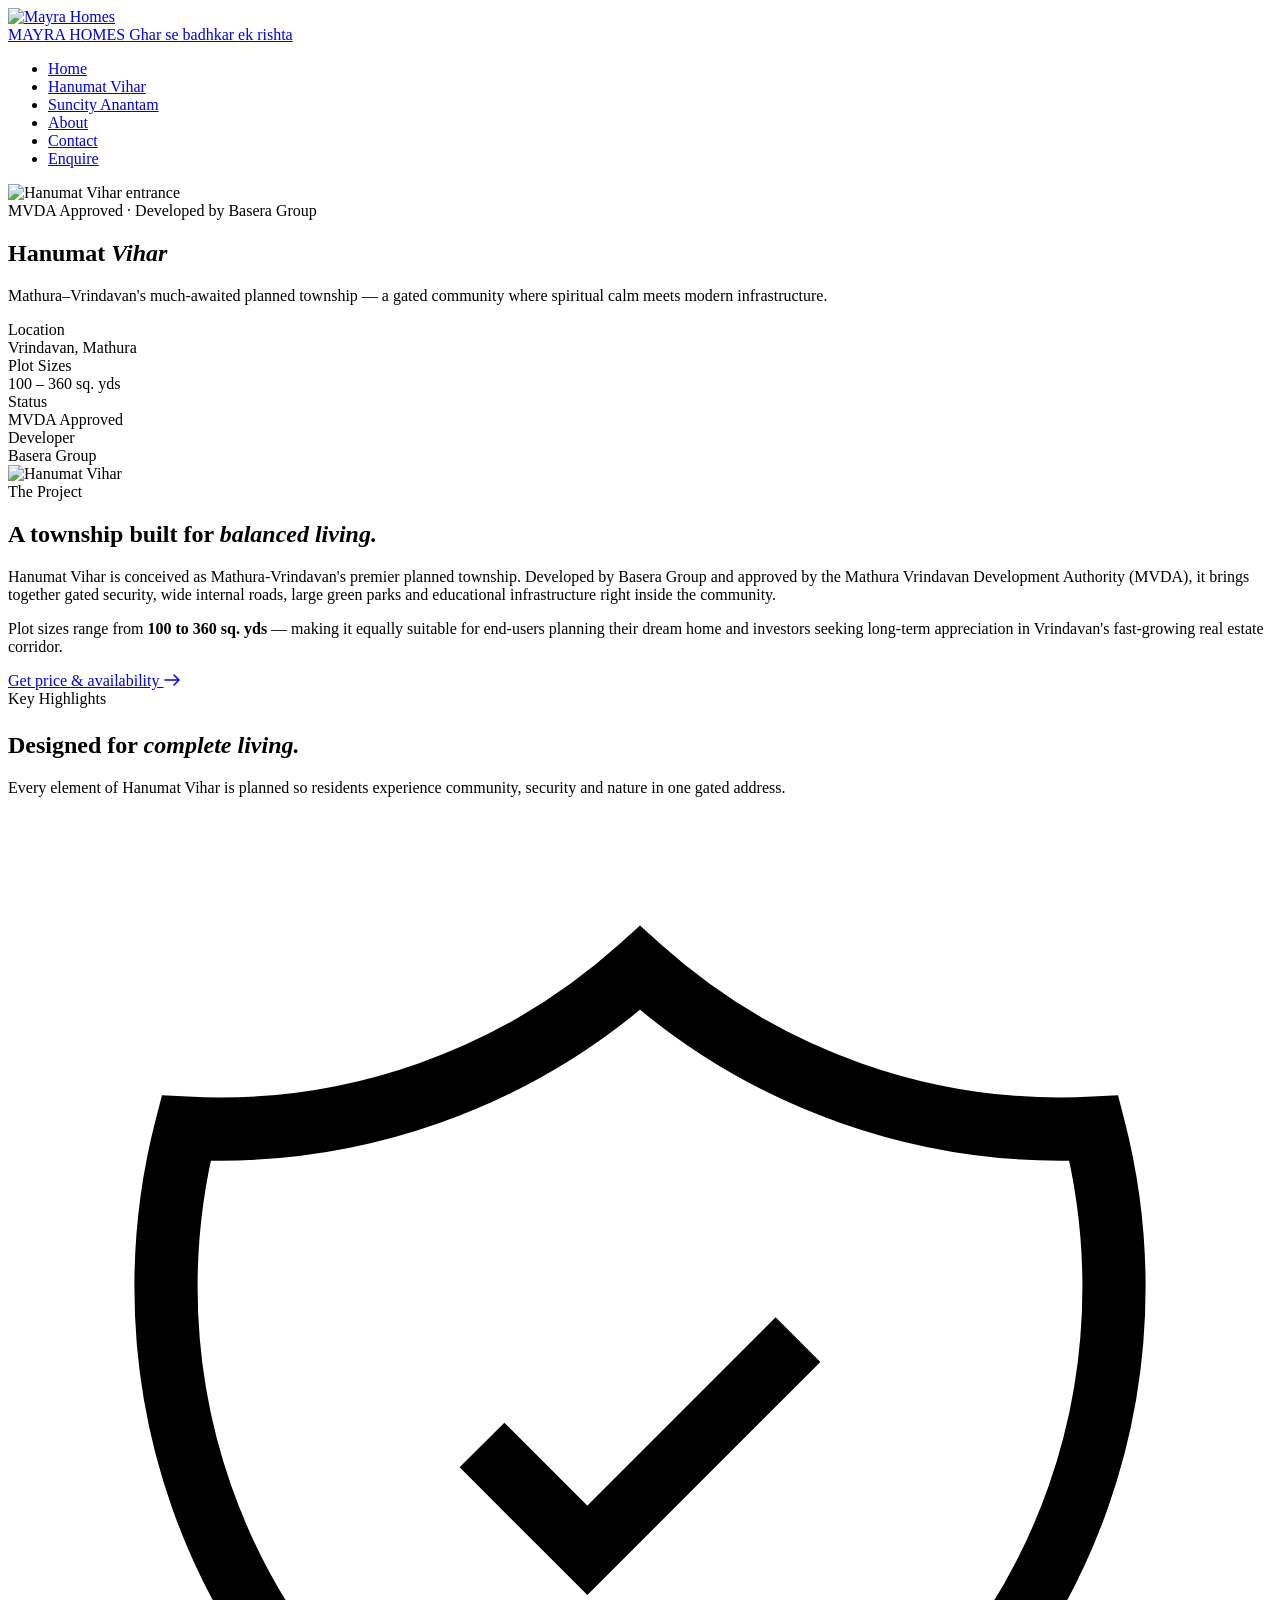
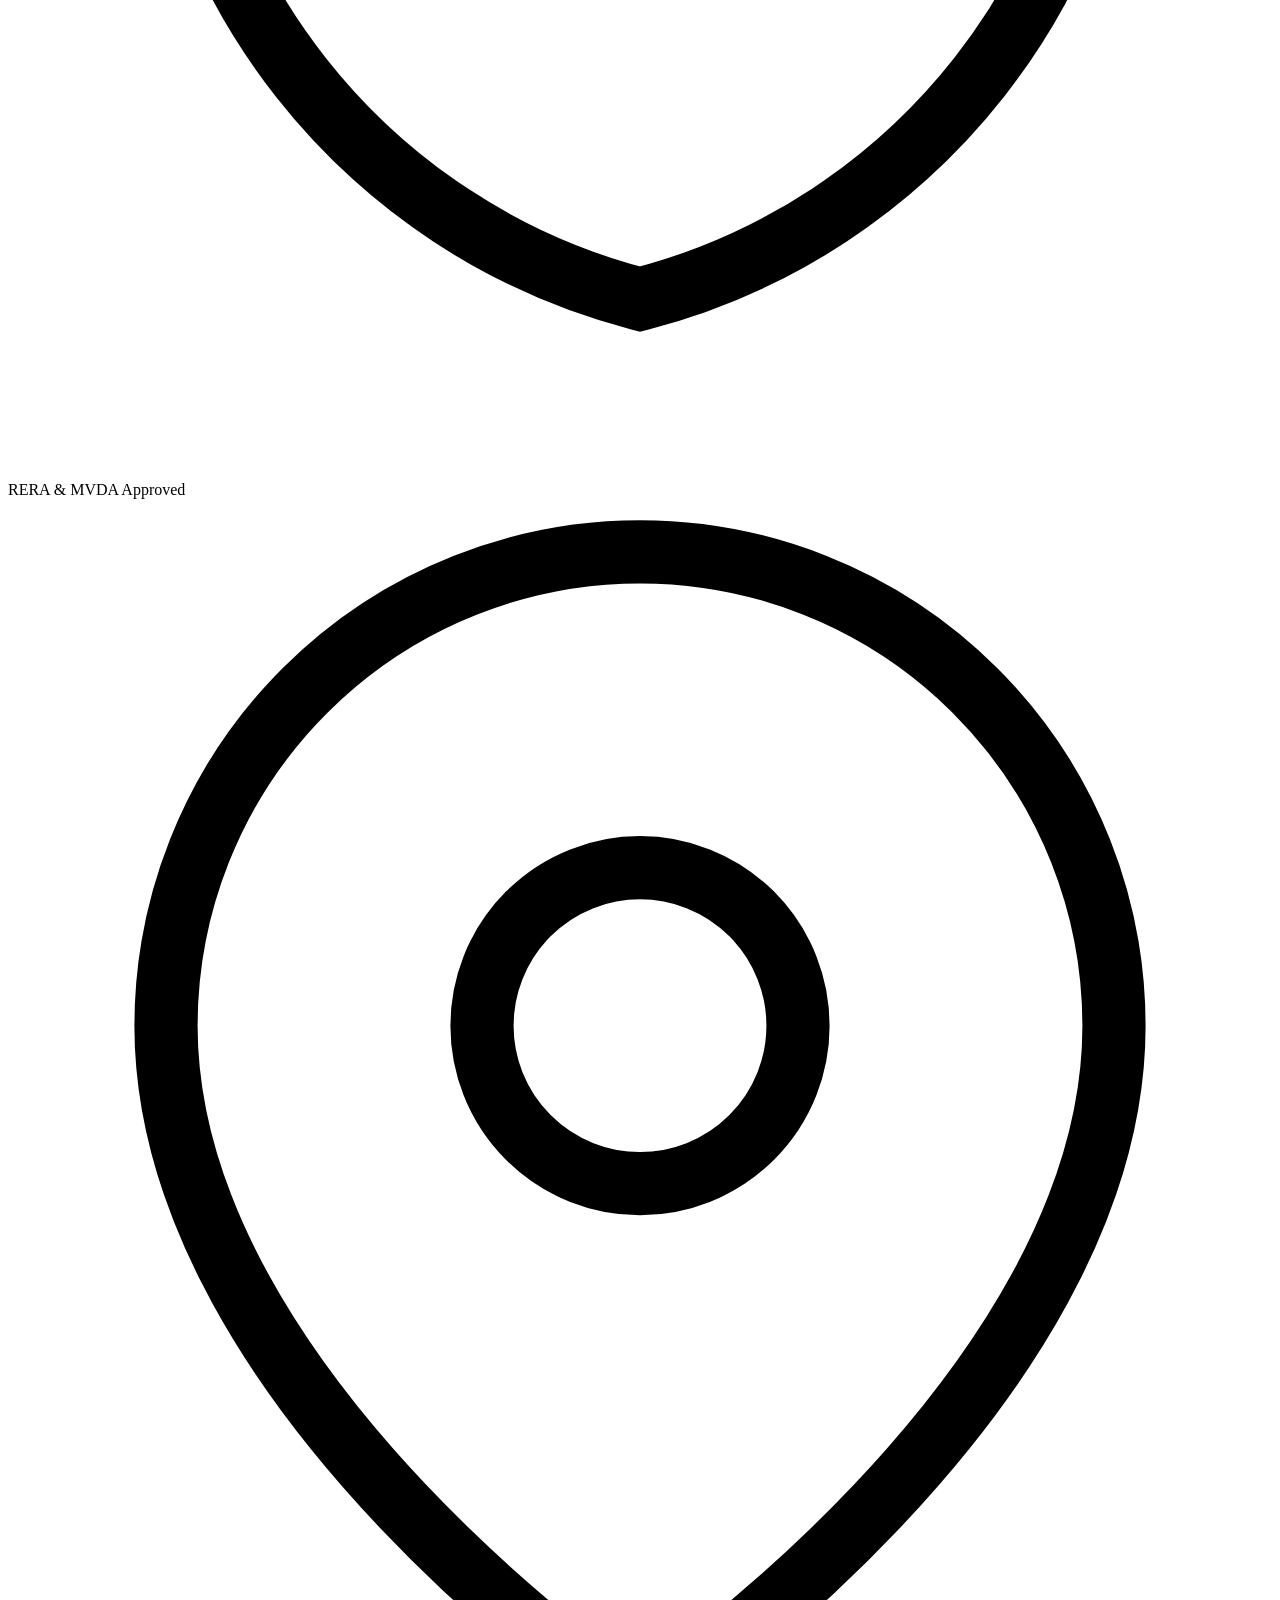
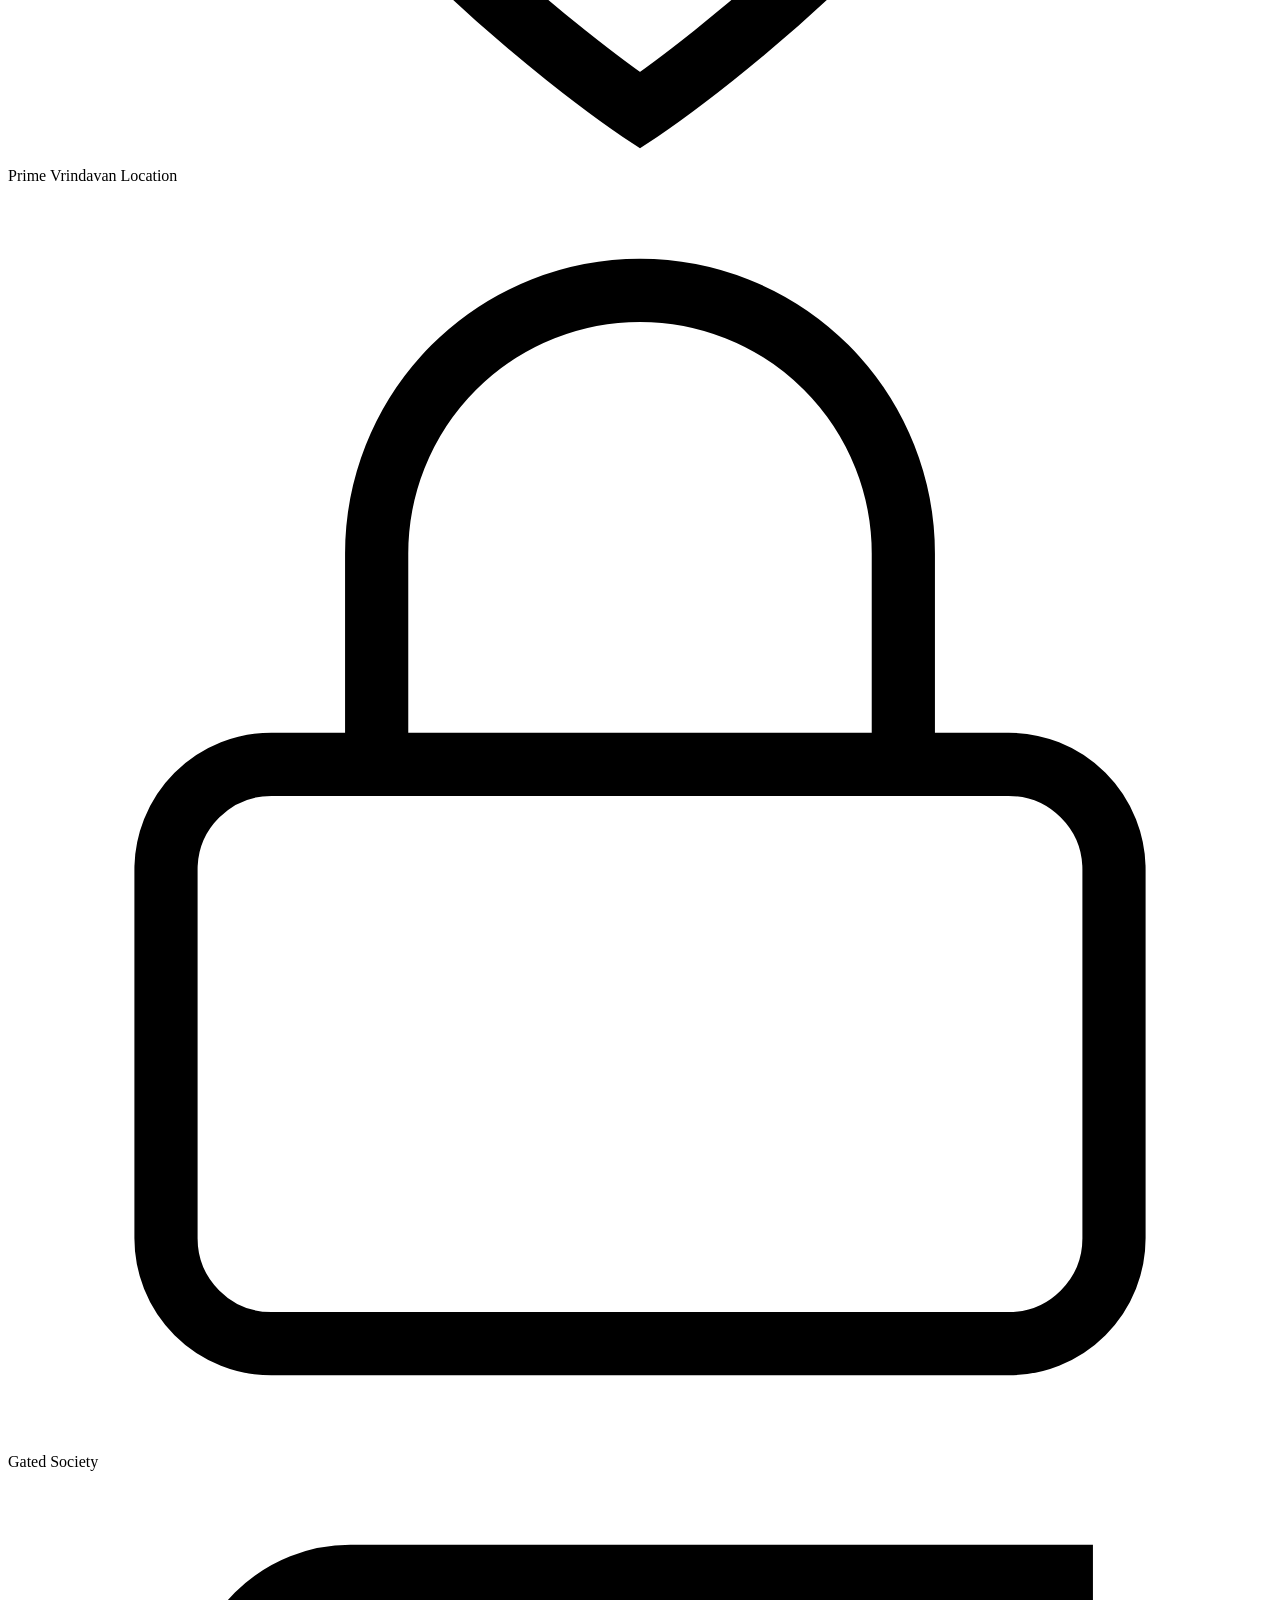
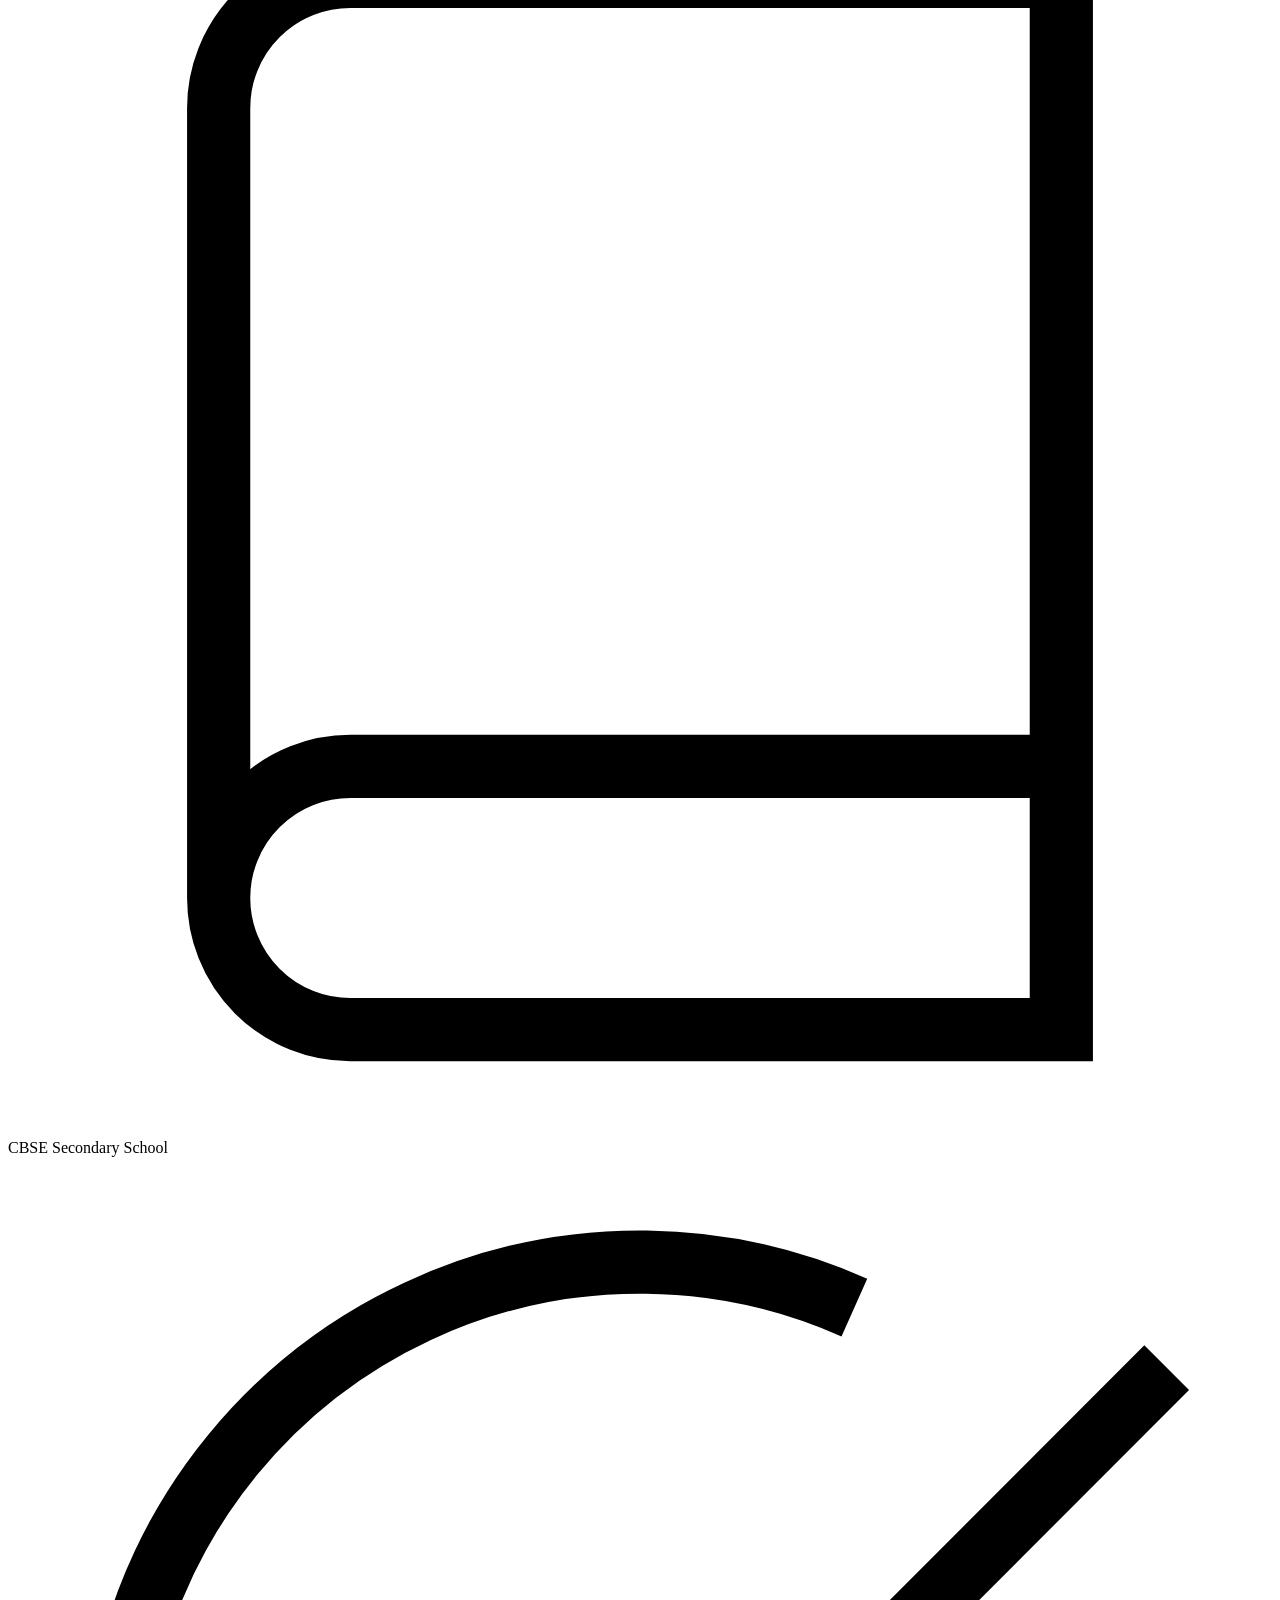
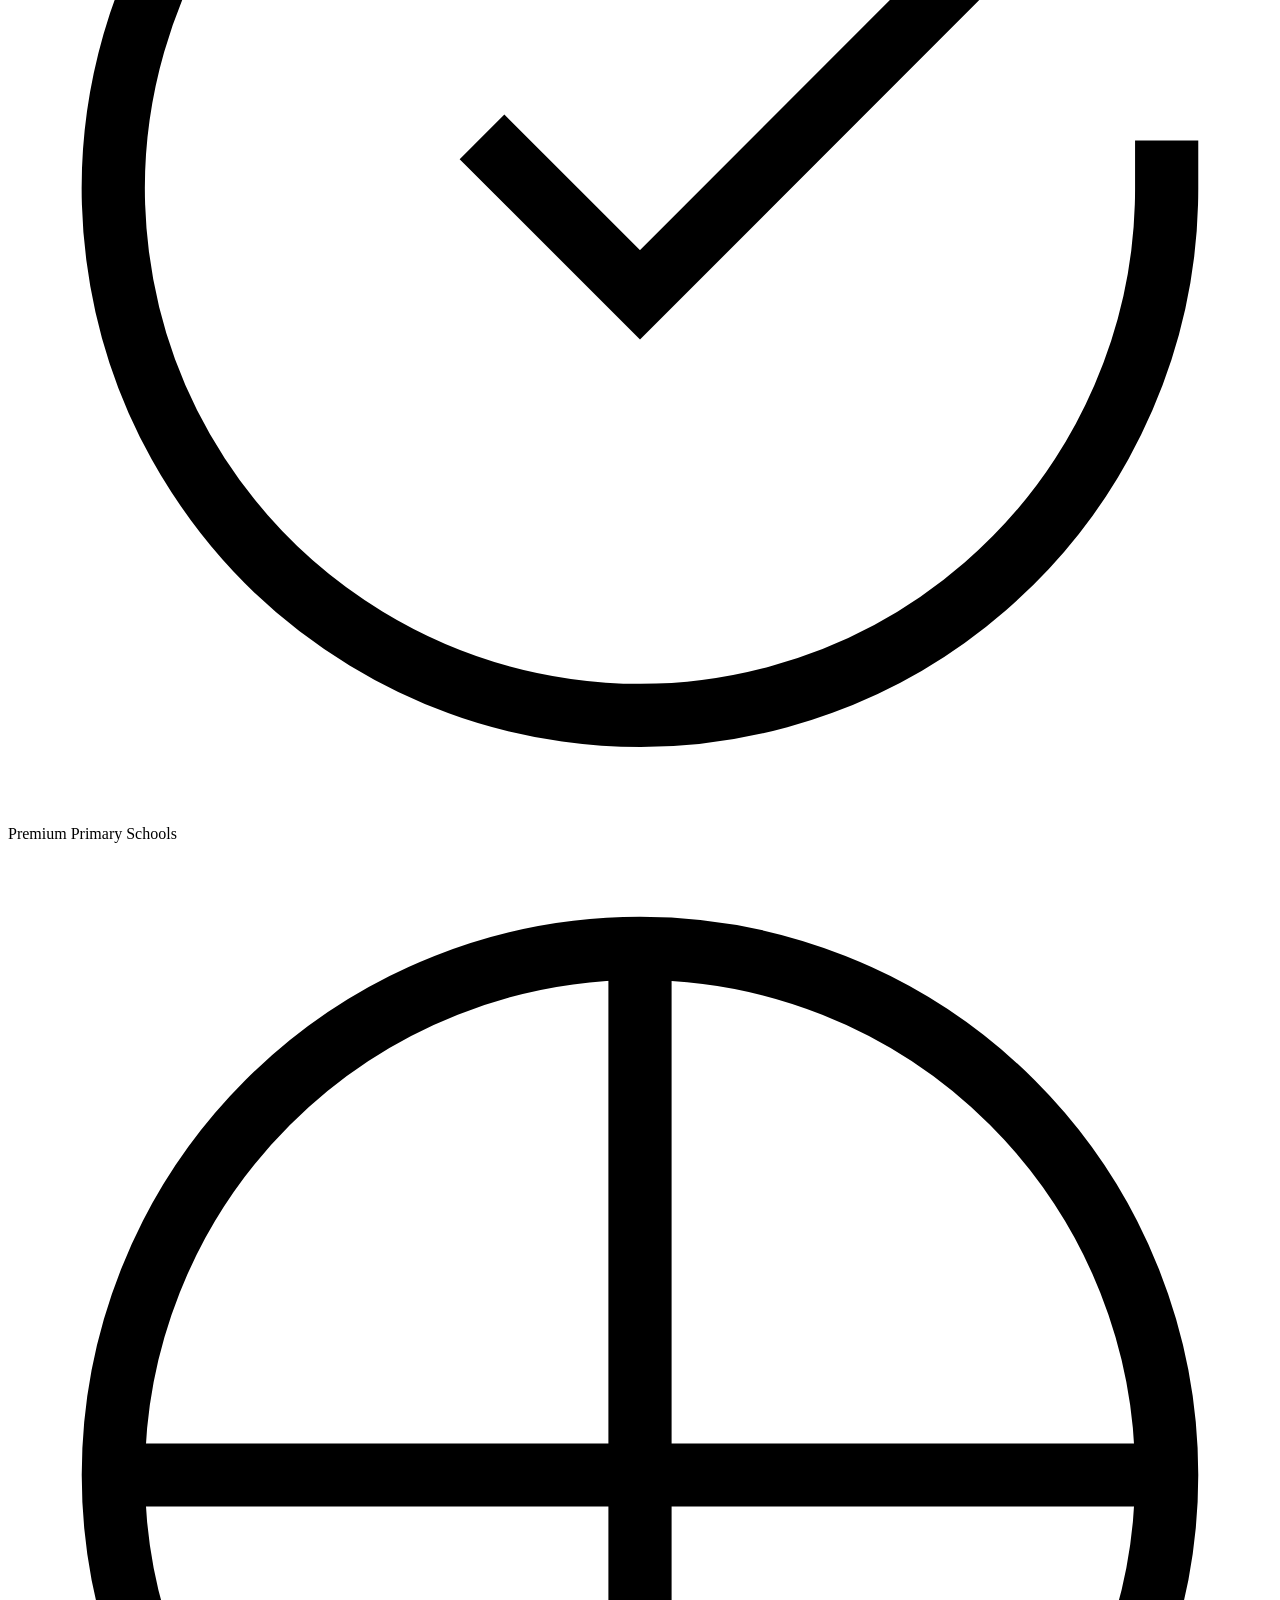
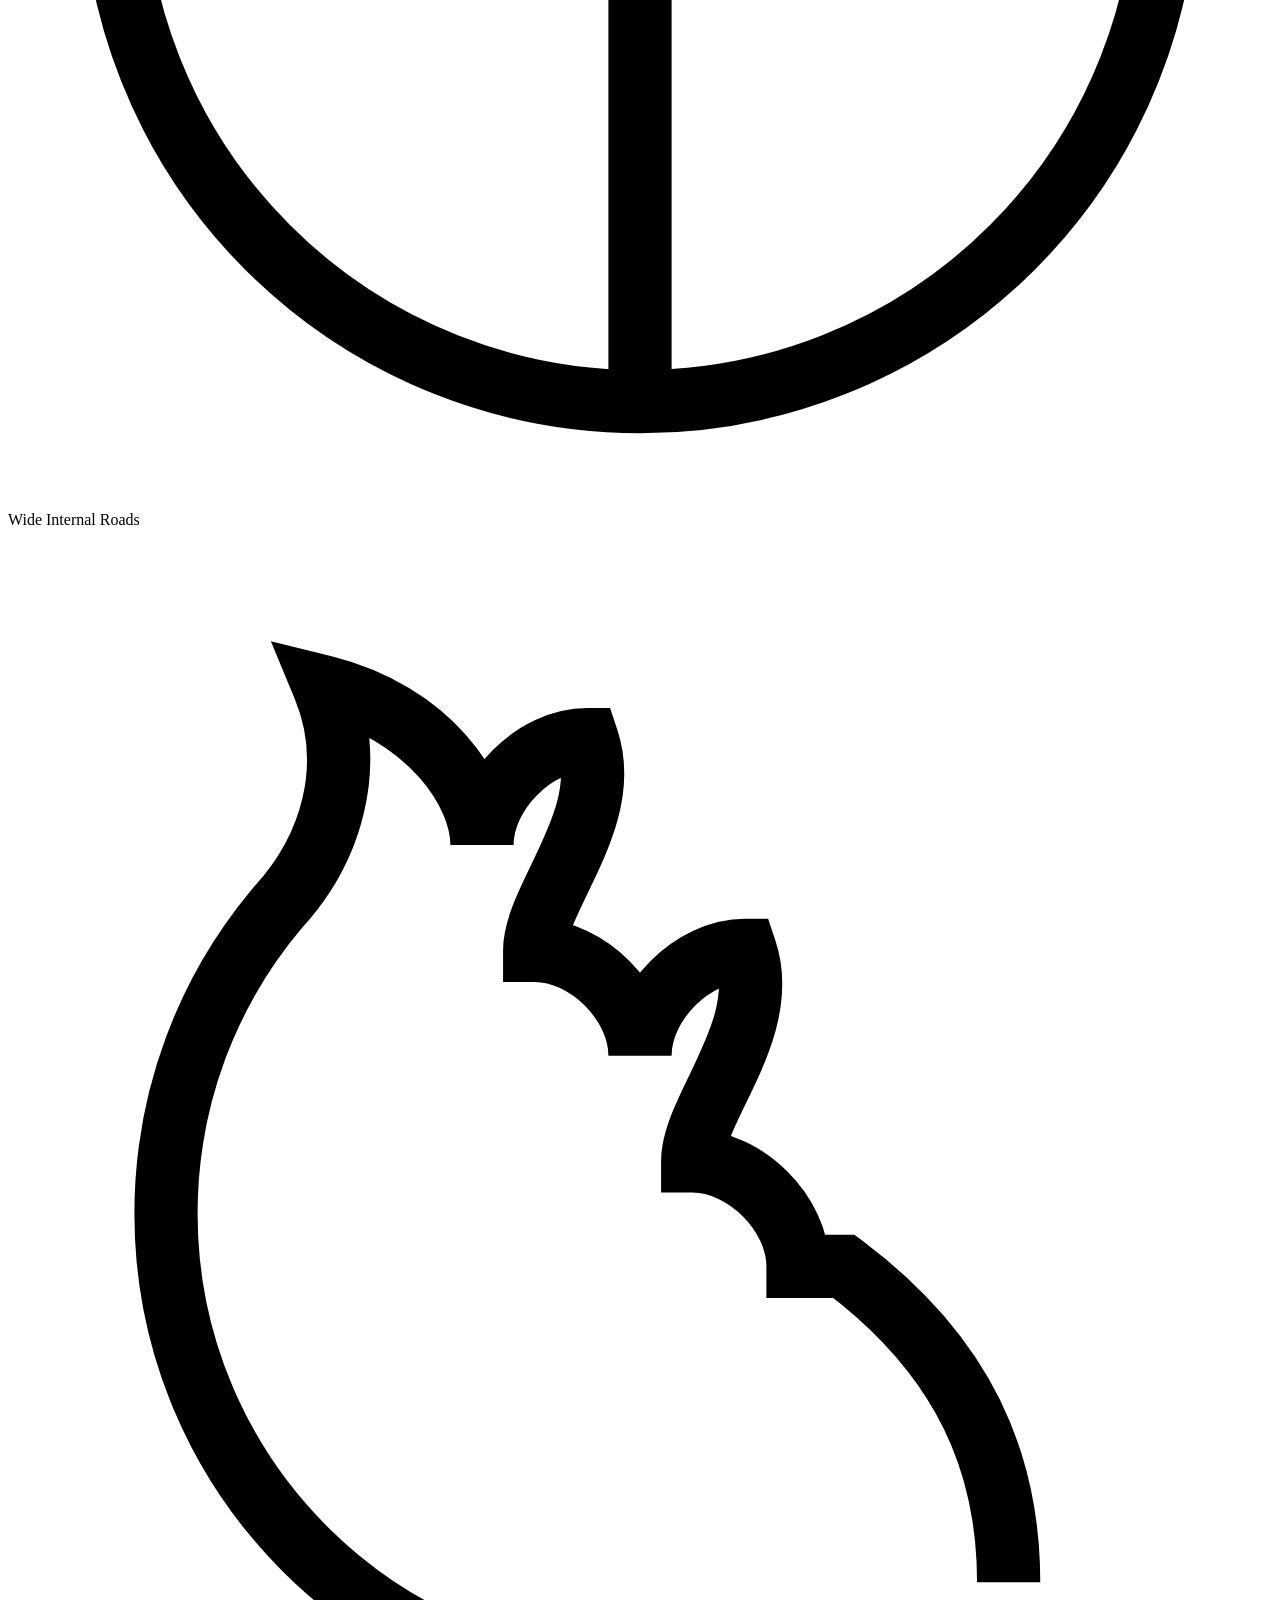
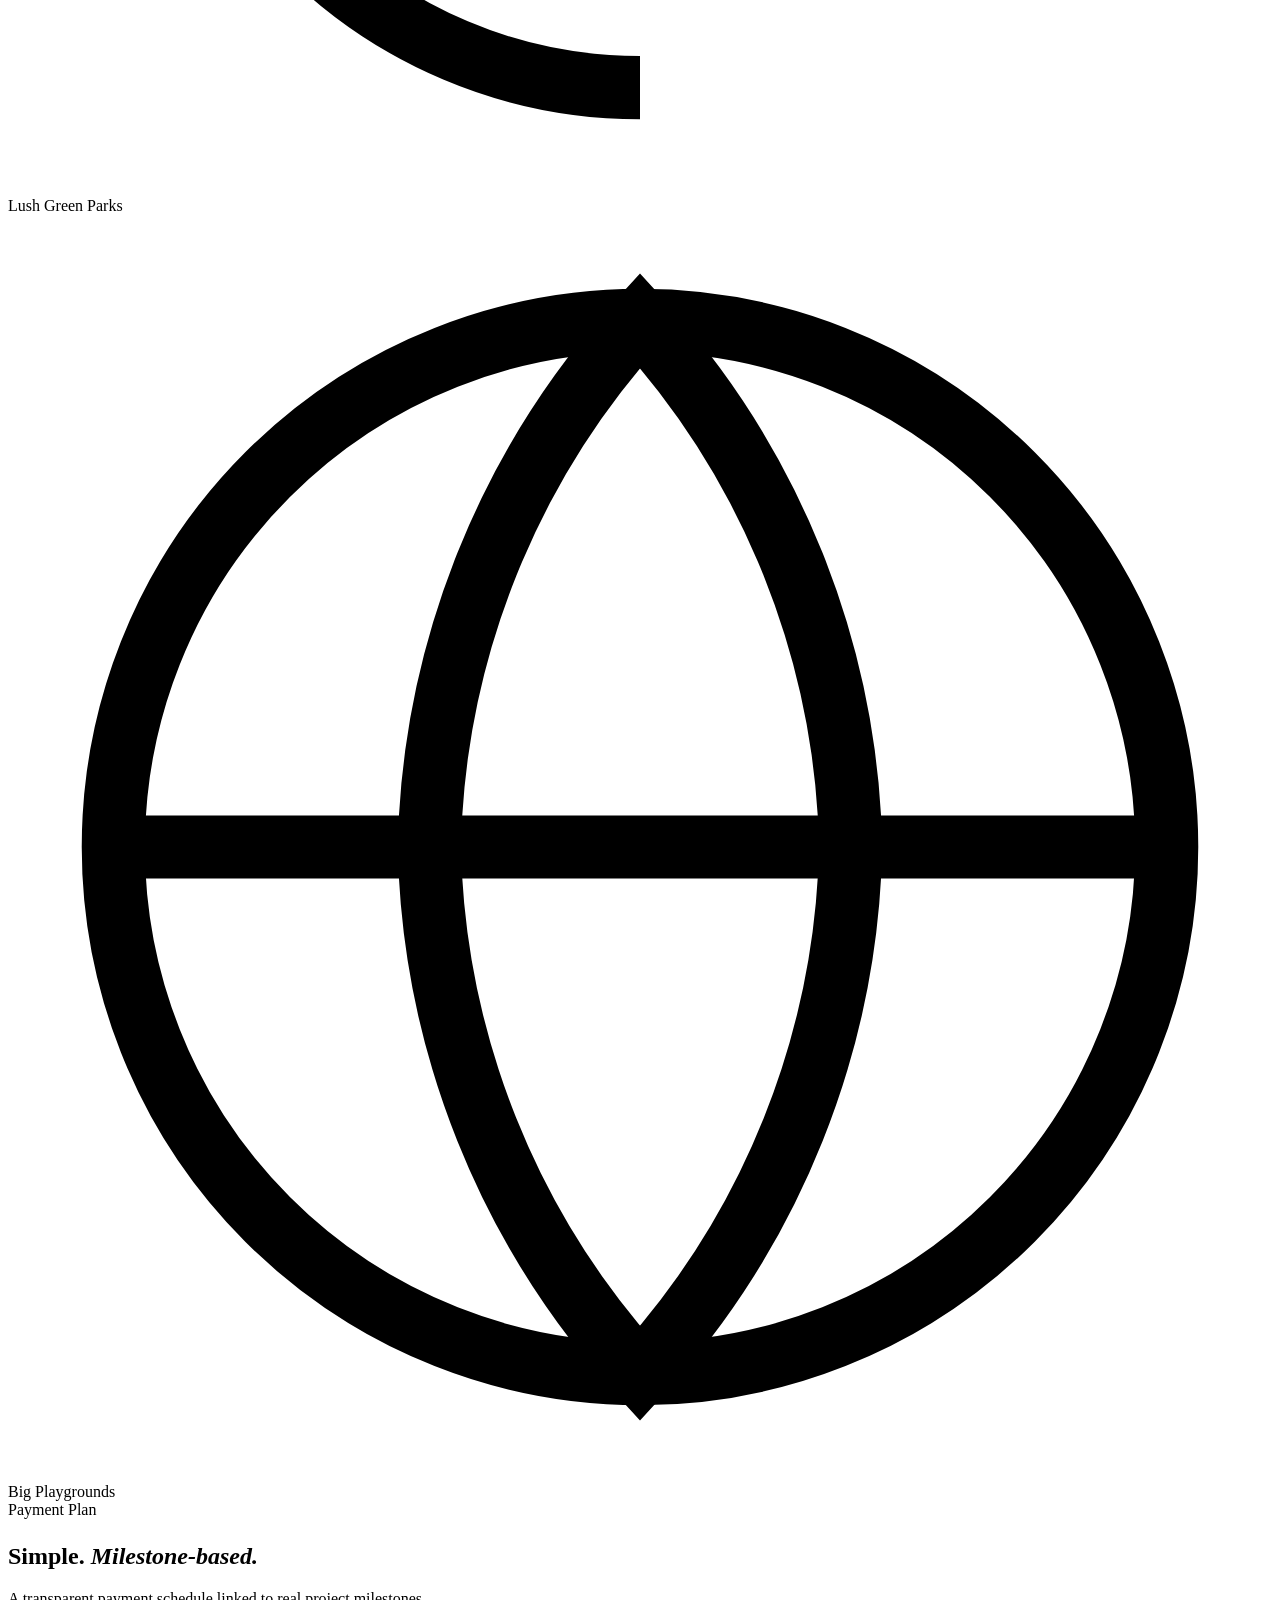
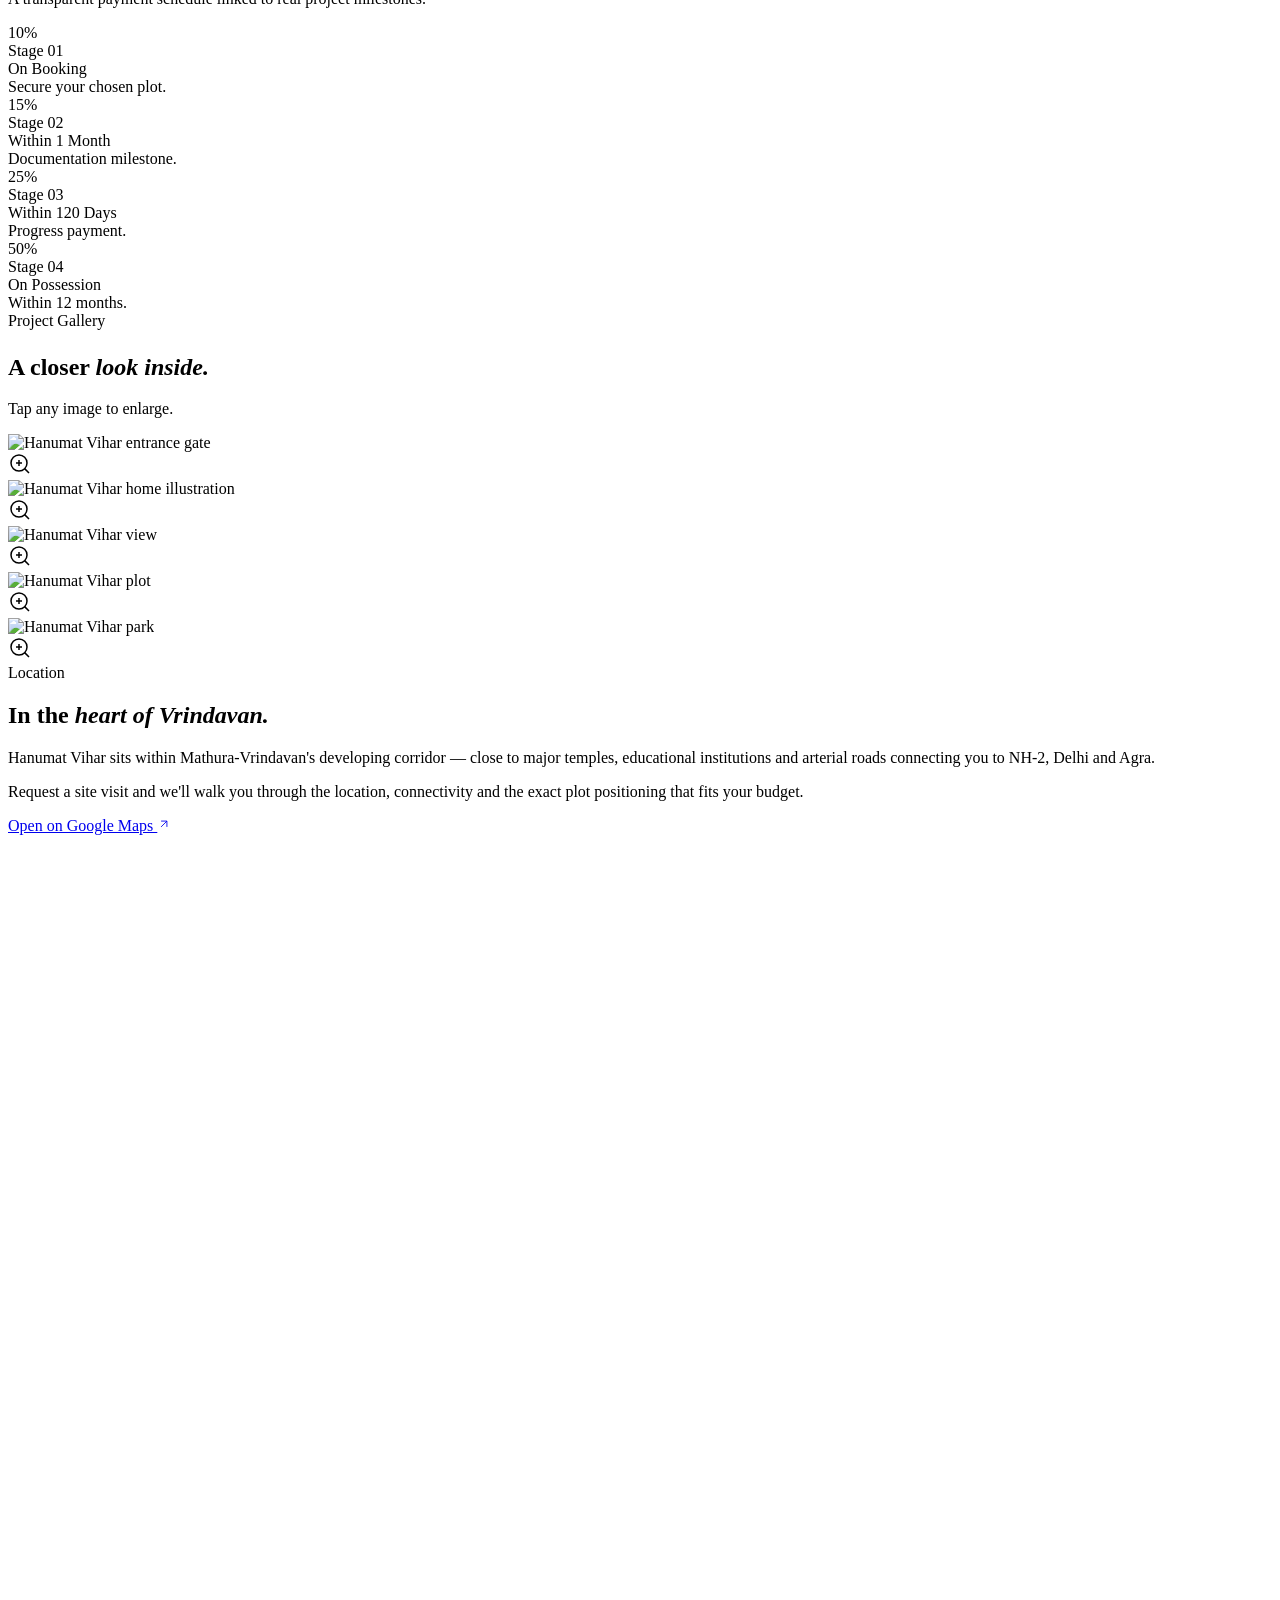
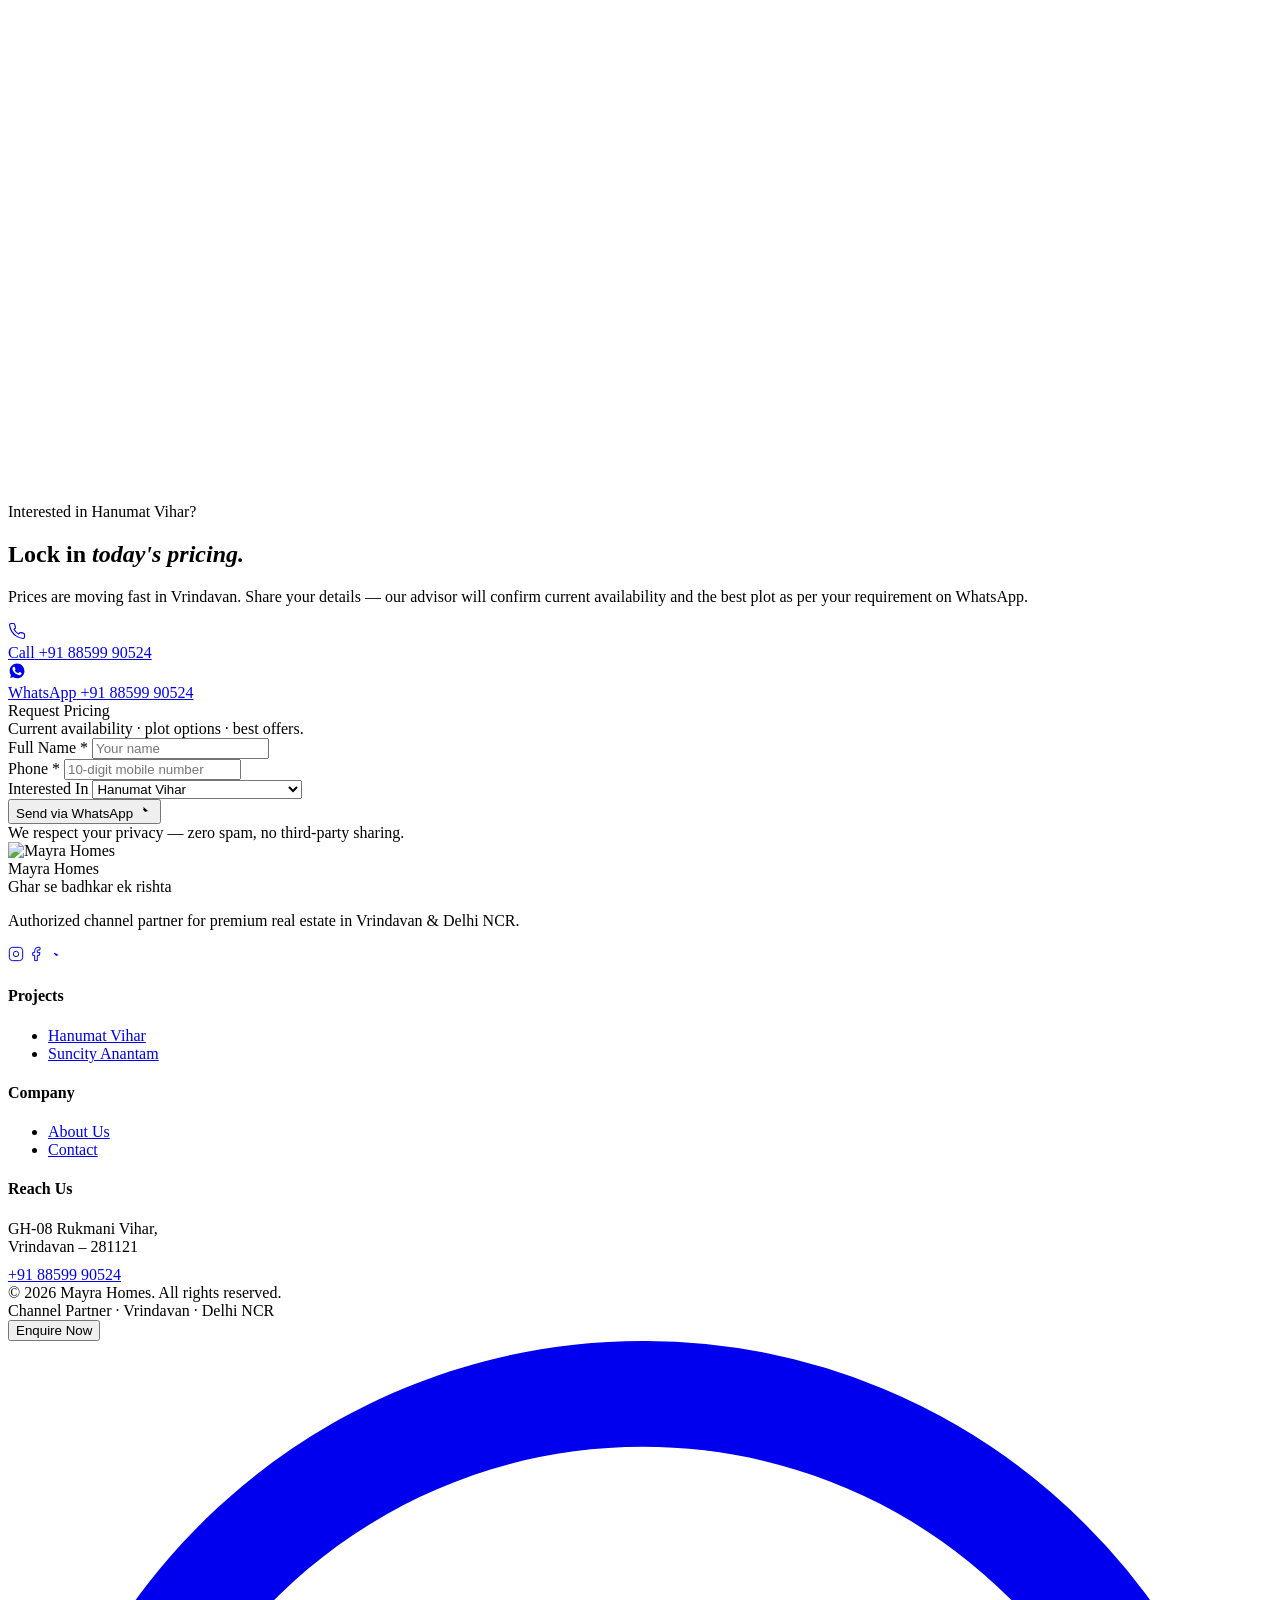
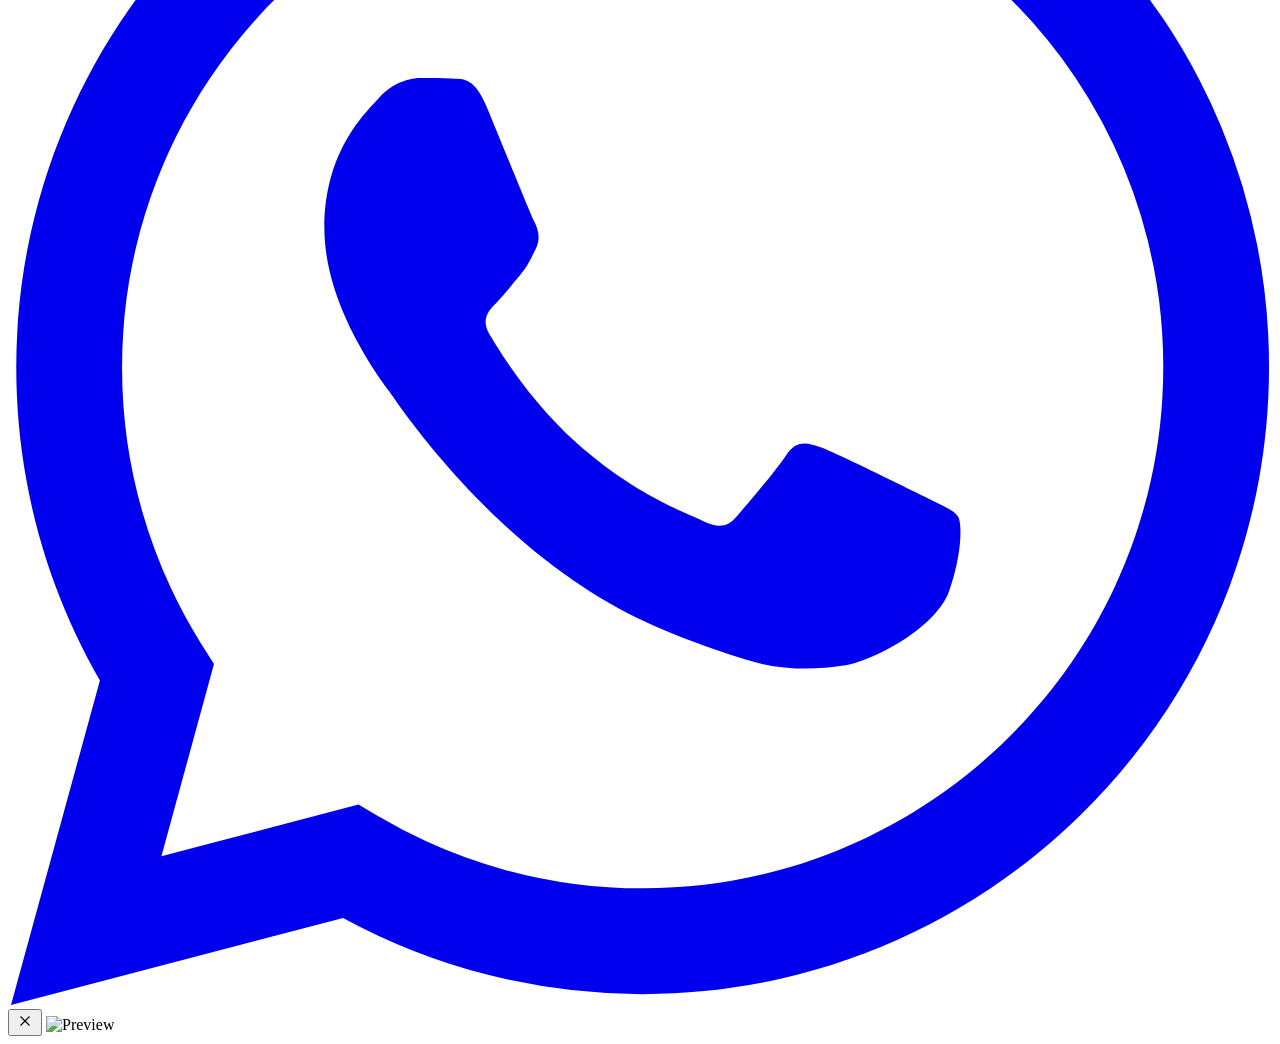
==== hanumat-vihar.html @ 1f20cbe8 "Add files via upload" ====
<!DOCTYPE html>
<html lang="en">
<head>
<meta charset="UTF-8" />
<meta name="viewport" content="width=device-width, initial-scale=1.0" />
<title>Hanumat Vihar — Planned Township by Basera Group | Mayra Homes</title>
<meta name="description" content="Hanumat Vihar in Vrindavan — MVDA approved, RERA compliant planned township by Basera Group. Plot sizes 100 to 360 sq. yds. Premium location with modern amenities." />

<link rel="preconnect" href="https://fonts.googleapis.com">
<link rel="preconnect" href="https://fonts.gstatic.com" crossorigin>
<link href="https://fonts.googleapis.com/css2?family=Cormorant+Garamond:ital,wght@0,300;0,400;0,500;0,600;1,300;1,400&family=Manrope:wght@300;400;500;600;700&display=swap" rel="stylesheet">
<script src="https://unpkg.com/lucide@latest/dist/umd/lucide.min.js"></script>
<script src="https://cdnjs.cloudflare.com/ajax/libs/gsap/3.12.5/gsap.min.js"></script>
<script src="https://cdnjs.cloudflare.com/ajax/libs/gsap/3.12.5/ScrollTrigger.min.js"></script>
<script src="https://cdn.jsdelivr.net/npm/lenis@1.0.42/dist/lenis.min.js"></script>
<link rel="stylesheet" href="css/styles.css" />
<link rel="icon" type="image/jpeg" href="images/logo/mayra-logo.jpg">
</head>

<body>

<!-- NAVIGATION -->
<nav class="nav">
  <a href="index.html" class="nav-logo">
    <img src="images/logo/mayra-logo.jpg" alt="Mayra Homes" class="nav-logo-img">
    <div class="nav-logo-text">
      <span class="nav-logo-name">MAYRA HOMES</span>
      <span class="nav-logo-tag">Ghar se badhkar ek rishta</span>
    </div>
  </a>
  <ul class="nav-links">
    <li><a href="index.html">Home</a></li>
    <li><a href="hanumat-vihar.html">Hanumat Vihar</a></li>
    <li><a href="suncity-anantam.html">Suncity Anantam</a></li>
    <li><a href="about.html">About</a></li>
    <li><a href="contact.html">Contact</a></li>
    <li><a href="#enquire" class="nav-cta" data-scroll-to="#enquire">Enquire</a></li>
  </ul>
  <div class="nav-burger"><span></span><span></span><span></span></div>
</nav>

<!-- HERO -->
<section class="project-hero">
  <div class="project-hero-bg">
    <img src="images/hanumat-vihar/hv-entrance.jpg" alt="Hanumat Vihar entrance">
  </div>
  <div class="project-hero-overlay"></div>

  <div class="project-hero-content">
    <span class="project-hero-tag">MVDA Approved · Developed by Basera Group</span>
    <h1 class="project-hero-title display">
      Hanumat <em>Vihar</em>
    </h1>
    <p class="project-hero-sub">
      Mathura–Vrindavan's much‑awaited planned township — a gated community where
      spiritual calm meets modern infrastructure.
    </p>
    <div class="project-hero-meta">
      <div>
        <div class="phm-item-label">Location</div>
        <div class="phm-item-value">Vrindavan, Mathura</div>
      </div>
      <div>
        <div class="phm-item-label">Plot Sizes</div>
        <div class="phm-item-value">100 – 360 sq. yds</div>
      </div>
      <div>
        <div class="phm-item-label">Status</div>
        <div class="phm-item-value">MVDA Approved</div>
      </div>
      <div>
        <div class="phm-item-label">Developer</div>
        <div class="phm-item-value">Basera Group</div>
      </div>
    </div>
  </div>
</section>

<!-- OVERVIEW (Split) -->
<section class="section section-ivory">
  <div class="container">
    <div class="split">
      <div class="split-image reveal">
        <img src="images/hanumat-vihar/hv-poster.jpg" alt="Hanumat Vihar">
        <div class="split-image-accent"></div>
      </div>
      <div class="split-content reveal reveal-delay-1">
        <div class="eyebrow" style="margin-bottom: 20px;">The Project</div>
        <h2 class="display">A township built for <em>balanced living.</em></h2>
        <p>
          Hanumat Vihar is conceived as Mathura‑Vrindavan's premier planned township.
          Developed by Basera Group and approved by the Mathura Vrindavan Development
          Authority (MVDA), it brings together gated security, wide internal roads, large
          green parks and educational infrastructure right inside the community.
        </p>
        <p>
          Plot sizes range from <strong>100 to 360 sq. yds</strong> — making it equally
          suitable for end‑users planning their dream home and investors seeking long‑term
          appreciation in Vrindavan's fast‑growing real estate corridor.
        </p>
        <a href="#enquire" class="btn btn-dark" data-scroll-to="#enquire" style="margin-top: 20px;">
          Get price & availability
          <svg class="btn-arrow" width="16" height="12" viewBox="0 0 16 12" fill="none"><path d="M10 1L15 6L10 11M15 6H1" stroke="currentColor" stroke-width="1.5" stroke-linecap="round" stroke-linejoin="round"/></svg>
        </a>
      </div>
    </div>
  </div>
</section>

<!-- KEY HIGHLIGHTS / AMENITIES -->
<section class="section section-dark">
  <div class="container">
    <div class="section-header">
      <div>
        <div class="eyebrow" style="margin-bottom: 24px;">Key Highlights</div>
        <h2 class="section-title display">Designed for <em>complete living.</em></h2>
      </div>
      <p>
        Every element of Hanumat Vihar is planned so residents experience community,
        security and nature in one gated address.
      </p>
    </div>

    <div class="amenities-grid">
      <div class="amenity reveal">
        <svg class="amenity-icon" viewBox="0 0 24 24" fill="none" stroke="currentColor" stroke-width="1.2"><path d="M9 12l2 2 4-4m5.618-4.016A11.955 11.955 0 0112 2.944a11.955 11.955 0 01-8.618 3.04A12.02 12.02 0 003 9c0 5.591 3.824 10.29 9 11.622 5.176-1.332 9-6.03 9-11.622 0-1.042-.133-2.052-.382-3.016z"/></svg>
        <div class="amenity-label">RERA & MVDA Approved</div>
      </div>
      <div class="amenity reveal reveal-delay-1">
        <svg class="amenity-icon" viewBox="0 0 24 24" fill="none" stroke="currentColor" stroke-width="1.2"><path d="M21 10c0 7-9 13-9 13s-9-6-9-13a9 9 0 0118 0z"/><circle cx="12" cy="10" r="3"/></svg>
        <div class="amenity-label">Prime Vrindavan Location</div>
      </div>
      <div class="amenity reveal reveal-delay-2">
        <svg class="amenity-icon" viewBox="0 0 24 24" fill="none" stroke="currentColor" stroke-width="1.2"><rect x="3" y="11" width="18" height="11" rx="2" ry="2"/><path d="M7 11V7a5 5 0 0110 0v4"/></svg>
        <div class="amenity-label">Gated Society</div>
      </div>
      <div class="amenity reveal reveal-delay-3">
        <svg class="amenity-icon" viewBox="0 0 24 24" fill="none" stroke="currentColor" stroke-width="1.2"><path d="M4 19.5v-15A2.5 2.5 0 016.5 2H20v20H6.5a2.5 2.5 0 010-5H20"/></svg>
        <div class="amenity-label">CBSE Secondary School</div>
      </div>
      <div class="amenity reveal">
        <svg class="amenity-icon" viewBox="0 0 24 24" fill="none" stroke="currentColor" stroke-width="1.2"><path d="M22 11.08V12a10 10 0 11-5.93-9.14"/><polyline points="22 4 12 14.01 9 11.01"/></svg>
        <div class="amenity-label">Premium Primary Schools</div>
      </div>
      <div class="amenity reveal reveal-delay-1">
        <svg class="amenity-icon" viewBox="0 0 24 24" fill="none" stroke="currentColor" stroke-width="1.2"><path d="M12 2v20M2 12h20"/><circle cx="12" cy="12" r="10"/></svg>
        <div class="amenity-label">Wide Internal Roads</div>
      </div>
      <div class="amenity reveal reveal-delay-2">
        <svg class="amenity-icon" viewBox="0 0 24 24" fill="none" stroke="currentColor" stroke-width="1.2"><path d="M12 22c-4.97 0-9-4.03-9-9 0-2.22.8-4.25 2.13-5.82C6.14 6.08 6.62 4.5 6 3c2 .5 3 2 3 3 0-1 1-2 2-2 .5 1.5-1 3-1 4 1 0 2 1 2 2 0-1 1-2 2-2 .5 1.5-1 3-1 4 1 0 2 1 2 2h.87C18.2 15.75 19 17.78 19 20"/></svg>
        <div class="amenity-label">Lush Green Parks</div>
      </div>
      <div class="amenity reveal reveal-delay-3">
        <svg class="amenity-icon" viewBox="0 0 24 24" fill="none" stroke="currentColor" stroke-width="1.2"><circle cx="12" cy="12" r="10"/><path d="M2 12h20M12 2a15.3 15.3 0 014 10 15.3 15.3 0 01-4 10 15.3 15.3 0 01-4-10 15.3 15.3 0 014-10z"/></svg>
        <div class="amenity-label">Big Playgrounds</div>
      </div>
    </div>
  </div>
</section>

<!-- PAYMENT PLAN -->
<section class="section section-ivory">
  <div class="container">
    <div class="section-header">
      <div>
        <div class="eyebrow" style="margin-bottom: 24px;">Payment Plan</div>
        <h2 class="section-title display">Simple. <em>Milestone‑based.</em></h2>
      </div>
      <p style="color: var(--gold-deep);">
        A transparent payment schedule linked to real project milestones.
      </p>
    </div>

    <div class="pp-timeline">
      <div class="pp-line"></div>

      <div class="pp-step reveal">
        <div class="pp-circle"><span class="pp-percent">10%</span></div>
        <div class="pp-stage">Stage 01</div>
        <div class="pp-title display">On Booking</div>
        <div class="pp-desc" style="color: var(--gold-deep);">Secure your chosen plot.</div>
      </div>
      <div class="pp-step reveal reveal-delay-1">
        <div class="pp-circle"><span class="pp-percent">15%</span></div>
        <div class="pp-stage">Stage 02</div>
        <div class="pp-title display">Within 1 Month</div>
        <div class="pp-desc" style="color: var(--gold-deep);">Documentation milestone.</div>
      </div>
      <div class="pp-step reveal reveal-delay-2">
        <div class="pp-circle"><span class="pp-percent">25%</span></div>
        <div class="pp-stage">Stage 03</div>
        <div class="pp-title display">Within 120 Days</div>
        <div class="pp-desc" style="color: var(--gold-deep);">Progress payment.</div>
      </div>
      <div class="pp-step reveal reveal-delay-3">
        <div class="pp-circle"><span class="pp-percent">50%</span></div>
        <div class="pp-stage">Stage 04</div>
        <div class="pp-title display">On Possession</div>
        <div class="pp-desc" style="color: var(--gold-deep);">Within 12 months.</div>
      </div>
    </div>
  </div>
</section>

<!-- GALLERY -->
<section class="section section-dark">
  <div class="container">
    <div class="section-header">
      <div>
        <div class="eyebrow" style="margin-bottom: 24px;">Project Gallery</div>
        <h2 class="section-title display">A closer <em>look inside.</em></h2>
      </div>
      <p>Tap any image to enlarge.</p>
    </div>

    <div class="gallery-grid">
      <div class="gallery-item span-7 reveal">
        <img src="images/hanumat-vihar/hv-entrance.jpg" alt="Hanumat Vihar entrance gate">
        <div class="gallery-item-overlay">
          <svg width="24" height="24" viewBox="0 0 24 24" fill="none" stroke="currentColor" stroke-width="1.5"><circle cx="11" cy="11" r="8"/><line x1="21" y1="21" x2="16.65" y2="16.65"/><line x1="11" y1="8" x2="11" y2="14"/><line x1="8" y1="11" x2="14" y2="11"/></svg>
        </div>
      </div>
      <div class="gallery-item span-5 reveal reveal-delay-1">
        <img src="images/hanumat-vihar/hv-poster.jpg" alt="Hanumat Vihar home illustration">
        <div class="gallery-item-overlay">
          <svg width="24" height="24" viewBox="0 0 24 24" fill="none" stroke="currentColor" stroke-width="1.5"><circle cx="11" cy="11" r="8"/><line x1="21" y1="21" x2="16.65" y2="16.65"/><line x1="11" y1="8" x2="11" y2="14"/><line x1="8" y1="11" x2="14" y2="11"/></svg>
        </div>
      </div>
      <div class="gallery-item span-4 reveal">
        <img src="images/hanumat-vihar/hv-entrance.jpg" alt="Hanumat Vihar view">
        <div class="gallery-item-overlay">
          <svg width="24" height="24" viewBox="0 0 24 24" fill="none" stroke="currentColor" stroke-width="1.5"><circle cx="11" cy="11" r="8"/><line x1="21" y1="21" x2="16.65" y2="16.65"/><line x1="11" y1="8" x2="11" y2="14"/><line x1="8" y1="11" x2="14" y2="11"/></svg>
        </div>
      </div>
      <div class="gallery-item span-4 reveal reveal-delay-1">
        <img src="images/hanumat-vihar/hv-poster.jpg" alt="Hanumat Vihar plot">
        <div class="gallery-item-overlay">
          <svg width="24" height="24" viewBox="0 0 24 24" fill="none" stroke="currentColor" stroke-width="1.5"><circle cx="11" cy="11" r="8"/><line x1="21" y1="21" x2="16.65" y2="16.65"/><line x1="11" y1="8" x2="11" y2="14"/><line x1="8" y1="11" x2="14" y2="11"/></svg>
        </div>
      </div>
      <div class="gallery-item span-4 reveal reveal-delay-2">
        <img src="images/hanumat-vihar/hv-entrance.jpg" alt="Hanumat Vihar park">
        <div class="gallery-item-overlay">
          <svg width="24" height="24" viewBox="0 0 24 24" fill="none" stroke="currentColor" stroke-width="1.5"><circle cx="11" cy="11" r="8"/><line x1="21" y1="21" x2="16.65" y2="16.65"/><line x1="11" y1="8" x2="11" y2="14"/><line x1="8" y1="11" x2="14" y2="11"/></svg>
        </div>
      </div>
    </div>
  </div>
</section>

<!-- LOCATION -->
<section class="section section-ivory">
  <div class="container">
    <div class="split">
      <div class="split-content reveal">
        <div class="eyebrow" style="margin-bottom: 20px;">Location</div>
        <h2 class="display">In the <em>heart of Vrindavan.</em></h2>
        <p>
          Hanumat Vihar sits within Mathura‑Vrindavan's developing corridor — close to
          major temples, educational institutions and arterial roads connecting you to
          NH‑2, Delhi and Agra.
        </p>
        <p>
          Request a site visit and we'll walk you through the location, connectivity and
          the exact plot positioning that fits your budget.
        </p>
        <a href="https://www.google.com/maps/search/Vrindavan,+Mathura,+Uttar+Pradesh" target="_blank" class="btn btn-dark" style="margin-top: 20px;">
          Open on Google Maps
          <svg class="btn-arrow" width="14" height="14" viewBox="0 0 24 24" fill="none" stroke="currentColor" stroke-width="1.5"><line x1="7" y1="17" x2="17" y2="7"/><polyline points="7 7 17 7 17 17"/></svg>
        </a>
      </div>
      <div class="split-image reveal reveal-delay-1" style="aspect-ratio: 1/1;">
        <iframe
          src="https://www.google.com/maps/embed?pb=!1m18!1m12!1m3!1d3541.0!2d77.68!3d27.58!2m3!1f0!2f0!3f0!3m2!1i1024!2i768!4f13.1!3m3!1m2!1s0x0:0x0!2zVnJpbmRhdmFu!5e0!3m2!1sen!2sin!4v1700000000000!5m2!1sen!2sin"
          style="width:100%; height:100%; border:0; filter: grayscale(0.3) contrast(0.95);"
          allowfullscreen="" loading="lazy">
        </iframe>
        <div class="split-image-accent"></div>
      </div>
    </div>
  </div>
</section>

<!-- LEAD FORM -->
<section class="lead-section" id="enquire">
  <div class="lead-bg-accent"></div>
  <div class="lead-wrap">
    <div class="lead-info reveal">
      <div class="eyebrow">Interested in Hanumat Vihar?</div>
      <h2 class="display">Lock in <em>today's pricing.</em></h2>
      <p>
        Prices are moving fast in Vrindavan. Share your details — our advisor will
        confirm current availability and the best plot as per your requirement on WhatsApp.
      </p>

      <div class="lead-contact">
        <a href="tel:+918859990524" class="lead-contact-item">
          <div class="lead-contact-icon">
            <svg width="18" height="18" viewBox="0 0 24 24" fill="none" stroke="currentColor" stroke-width="1.5"><path d="M22 16.92v3a2 2 0 01-2.18 2 19.79 19.79 0 01-8.63-3.07 19.5 19.5 0 01-6-6 19.79 19.79 0 01-3.07-8.67A2 2 0 014.11 2h3a2 2 0 012 1.72 12.84 12.84 0 00.7 2.81 2 2 0 01-.45 2.11L8.09 9.91a16 16 0 006 6l1.27-1.27a2 2 0 012.11-.45 12.84 12.84 0 002.81.7A2 2 0 0122 16.92z"/></svg>
          </div>
          <div class="lead-contact-text">
            <span class="lead-contact-label">Call</span>
            <span class="lead-contact-value">+91 88599 90524</span>
          </div>
        </a>
        <a href="https://wa.me/918859990524" target="_blank" class="lead-contact-item">
          <div class="lead-contact-icon">
            <svg width="18" height="18" viewBox="0 0 24 24" fill="currentColor"><path d="M17.472 14.382c-.297-.149-1.758-.867-2.03-.967-.273-.099-.471-.148-.67.15-.197.297-.767.966-.94 1.164-.173.199-.347.223-.644.075-.297-.15-1.255-.463-2.39-1.475-.883-.788-1.48-1.761-1.653-2.059-.173-.297-.018-.458.13-.606.134-.133.298-.347.446-.52.149-.174.198-.298.298-.497.099-.198.05-.371-.025-.52-.075-.149-.669-1.612-.916-2.207-.242-.579-.487-.5-.669-.51-.173-.008-.371-.01-.57-.01-.198 0-.52.074-.792.372-.272.297-1.04 1.016-1.04 2.479 0 1.462 1.065 2.875 1.213 3.074.149.198 2.096 3.2 5.077 4.487.709.306 1.262.489 1.694.625.712.227 1.36.195 1.871.118.571-.085 1.758-.719 2.006-1.413.248-.694.248-1.289.173-1.413-.074-.124-.272-.198-.57-.347m-5.421 7.403h-.004a9.87 9.87 0 01-5.031-1.378l-.361-.214-3.741.982.998-3.648-.235-.374a9.86 9.86 0 01-1.51-5.26c.001-5.45 4.436-9.884 9.888-9.884 2.64 0 5.122 1.03 6.988 2.898a9.825 9.825 0 012.893 6.994c-.003 5.45-4.437 9.884-9.885 9.884"/></svg>
          </div>
          <div class="lead-contact-text">
            <span class="lead-contact-label">WhatsApp</span>
            <span class="lead-contact-value">+91 88599 90524</span>
          </div>
        </a>
      </div>
    </div>

    <form class="lead-form lead-form-el reveal reveal-delay-1">
      <div class="lead-form-title display">Request Pricing</div>
      <div class="lead-form-sub">Current availability · plot options · best offers.</div>

      <div class="form-group">
        <label>Full Name *</label>
        <input type="text" name="name" placeholder="Your name" required>
      </div>
      <div class="form-group">
        <label>Phone *</label>
        <input type="tel" name="phone" placeholder="10‑digit mobile number" required>
      </div>
      <div class="form-group">
        <label>Interested In</label>
        <select name="project">
          <option value="Hanumat Vihar">Hanumat Vihar</option>
          <option value="Hanumat Vihar – 100-150 sq.yd">Hanumat Vihar · 100‑150 sq. yd</option>
          <option value="Hanumat Vihar – 150-250 sq.yd">Hanumat Vihar · 150‑250 sq. yd</option>
          <option value="Hanumat Vihar – 250-360 sq.yd">Hanumat Vihar · 250‑360 sq. yd</option>
          <option value="Hanumat Vihar – Site Visit">Schedule a site visit</option>
        </select>
      </div>

      <button type="submit" class="form-submit">
        Send via WhatsApp
        <svg width="16" height="16" viewBox="0 0 24 24" fill="currentColor"><path d="M17.472 14.382c-.297-.149-1.758-.867-2.03-.967-.273-.099-.471-.148-.67.15-.197.297-.767.966-.94 1.164-.173.199-.347.223-.644.075-.297-.15-1.255-.463-2.39-1.475-.883-.788-1.48-1.761-1.653-2.059-.173-.297-.018-.458.13-.606.134-.133.298-.347.446-.52.149-.174.198-.298.298-.497.099-.198.05-.371-.025-.52-.075-.149-.669-1.612-.916-2.207-.242-.579-.487-.5-.669-.51"/></svg>
      </button>
      <div class="form-disclaimer">We respect your privacy — zero spam, no third‑party sharing.</div>
    </form>
  </div>
</section>

<!-- FOOTER -->
<footer class="footer">
  <div class="footer-grid">
    <div class="footer-brand">
      <div class="footer-logo">
        <img src="images/logo/mayra-logo.jpg" alt="Mayra Homes">
        <div>
          <div class="footer-name">Mayra Homes</div>
          <div class="footer-tag">Ghar se badhkar ek rishta</div>
        </div>
      </div>
      <p>Authorized channel partner for premium real estate in Vrindavan & Delhi NCR.</p>
      <div class="footer-socials">
        <a href="#" class="footer-social"><svg width="16" height="16" viewBox="0 0 24 24" fill="none" stroke="currentColor" stroke-width="1.5"><rect x="2" y="2" width="20" height="20" rx="5" ry="5"/><path d="M16 11.37A4 4 0 1112.63 8 4 4 0 0116 11.37zM17.5 6.5h.01"/></svg></a>
        <a href="#" class="footer-social"><svg width="16" height="16" viewBox="0 0 24 24" fill="none" stroke="currentColor" stroke-width="1.5"><path d="M18 2h-3a5 5 0 00-5 5v3H7v4h3v8h4v-8h3l1-4h-4V7a1 1 0 011-1h3z"/></svg></a>
        <a href="https://wa.me/918859990524" target="_blank" class="footer-social"><svg width="16" height="16" viewBox="0 0 24 24" fill="currentColor"><path d="M17.472 14.382c-.297-.149-1.758-.867-2.03-.967-.273-.099-.471-.148-.67.15-.197.297-.767.966-.94 1.164-.173.199-.347.223-.644.075-.297-.15-1.255-.463-2.39-1.475-.883-.788-1.48-1.761-1.653-2.059-.173-.297-.018-.458.13-.606.134-.133.298-.347.446-.52"/></svg></a>
      </div>
    </div>
    <div class="footer-col">
      <h4>Projects</h4>
      <ul>
        <li><a href="hanumat-vihar.html">Hanumat Vihar</a></li>
        <li><a href="suncity-anantam.html">Suncity Anantam</a></li>
      </ul>
    </div>
    <div class="footer-col">
      <h4>Company</h4>
      <ul>
        <li><a href="about.html">About Us</a></li>
        <li><a href="contact.html">Contact</a></li>
      </ul>
    </div>
    <div class="footer-col">
      <h4>Reach Us</h4>
      <div class="footer-contact-line" style="margin-bottom:10px;">GH‑08 Rukmani Vihar,<br>Vrindavan – 281121</div>
      <div class="footer-contact-line"><a href="tel:+918859990524">+91 88599 90524</a></div>
    </div>
  </div>
  <div class="footer-bottom">
    <div>© 2026 Mayra Homes. All rights reserved.</div>
    <div>Channel Partner · Vrindavan · Delhi NCR</div>
  </div>
</footer>

<!-- Sticky Enquire button -->
<button class="sticky-enquire" data-scroll-to="#enquire">Enquire Now</button>

<!-- WhatsApp Float -->
<a href="https://wa.me/918859990524?text=Hi%20Mayra%20Homes%2C%20I%27m%20interested%20in%20Hanumat%20Vihar%20plots." target="_blank" class="wa-float" aria-label="Chat on WhatsApp">
  <svg viewBox="0 0 24 24" fill="currentColor"><path d="M17.472 14.382c-.297-.149-1.758-.867-2.03-.967-.273-.099-.471-.148-.67.15-.197.297-.767.966-.94 1.164-.173.199-.347.223-.644.075-.297-.15-1.255-.463-2.39-1.475-.883-.788-1.48-1.761-1.653-2.059-.173-.297-.018-.458.13-.606.134-.133.298-.347.446-.52.149-.174.198-.298.298-.497.099-.198.05-.371-.025-.52-.075-.149-.669-1.612-.916-2.207-.242-.579-.487-.5-.669-.51-.173-.008-.371-.01-.57-.01-.198 0-.52.074-.792.372-.272.297-1.04 1.016-1.04 2.479 0 1.462 1.065 2.875 1.213 3.074.149.198 2.096 3.2 5.077 4.487.709.306 1.262.489 1.694.625.712.227 1.36.195 1.871.118.571-.085 1.758-.719 2.006-1.413.248-.694.248-1.289.173-1.413-.074-.124-.272-.198-.57-.347m-5.421 7.403h-.004a9.87 9.87 0 01-5.031-1.378l-.361-.214-3.741.982.998-3.648-.235-.374a9.86 9.86 0 01-1.51-5.26c.001-5.45 4.436-9.884 9.888-9.884 2.64 0 5.122 1.03 6.988 2.898a9.825 9.825 0 012.893 6.994c-.003 5.45-4.437 9.884-9.885 9.884m8.413-18.297A11.815 11.815 0 0012.05 0C5.495 0 .16 5.335.157 11.892c0 2.096.547 4.142 1.588 5.945L.057 24l6.305-1.654a11.882 11.882 0 005.683 1.448h.005c6.554 0 11.89-5.335 11.893-11.893a11.821 11.821 0 00-3.48-8.413z"/></svg>
</a>

<!-- Lightbox -->
<div class="lightbox">
  <button class="lightbox-close"><svg width="18" height="18" viewBox="0 0 24 24" fill="none" stroke="currentColor" stroke-width="1.5"><line x1="18" y1="6" x2="6" y2="18"/><line x1="6" y1="6" x2="18" y2="18"/></svg></button>
  <img src="" alt="Preview">
</div>

<script src="js/main.js"></script>
</body>
</html>
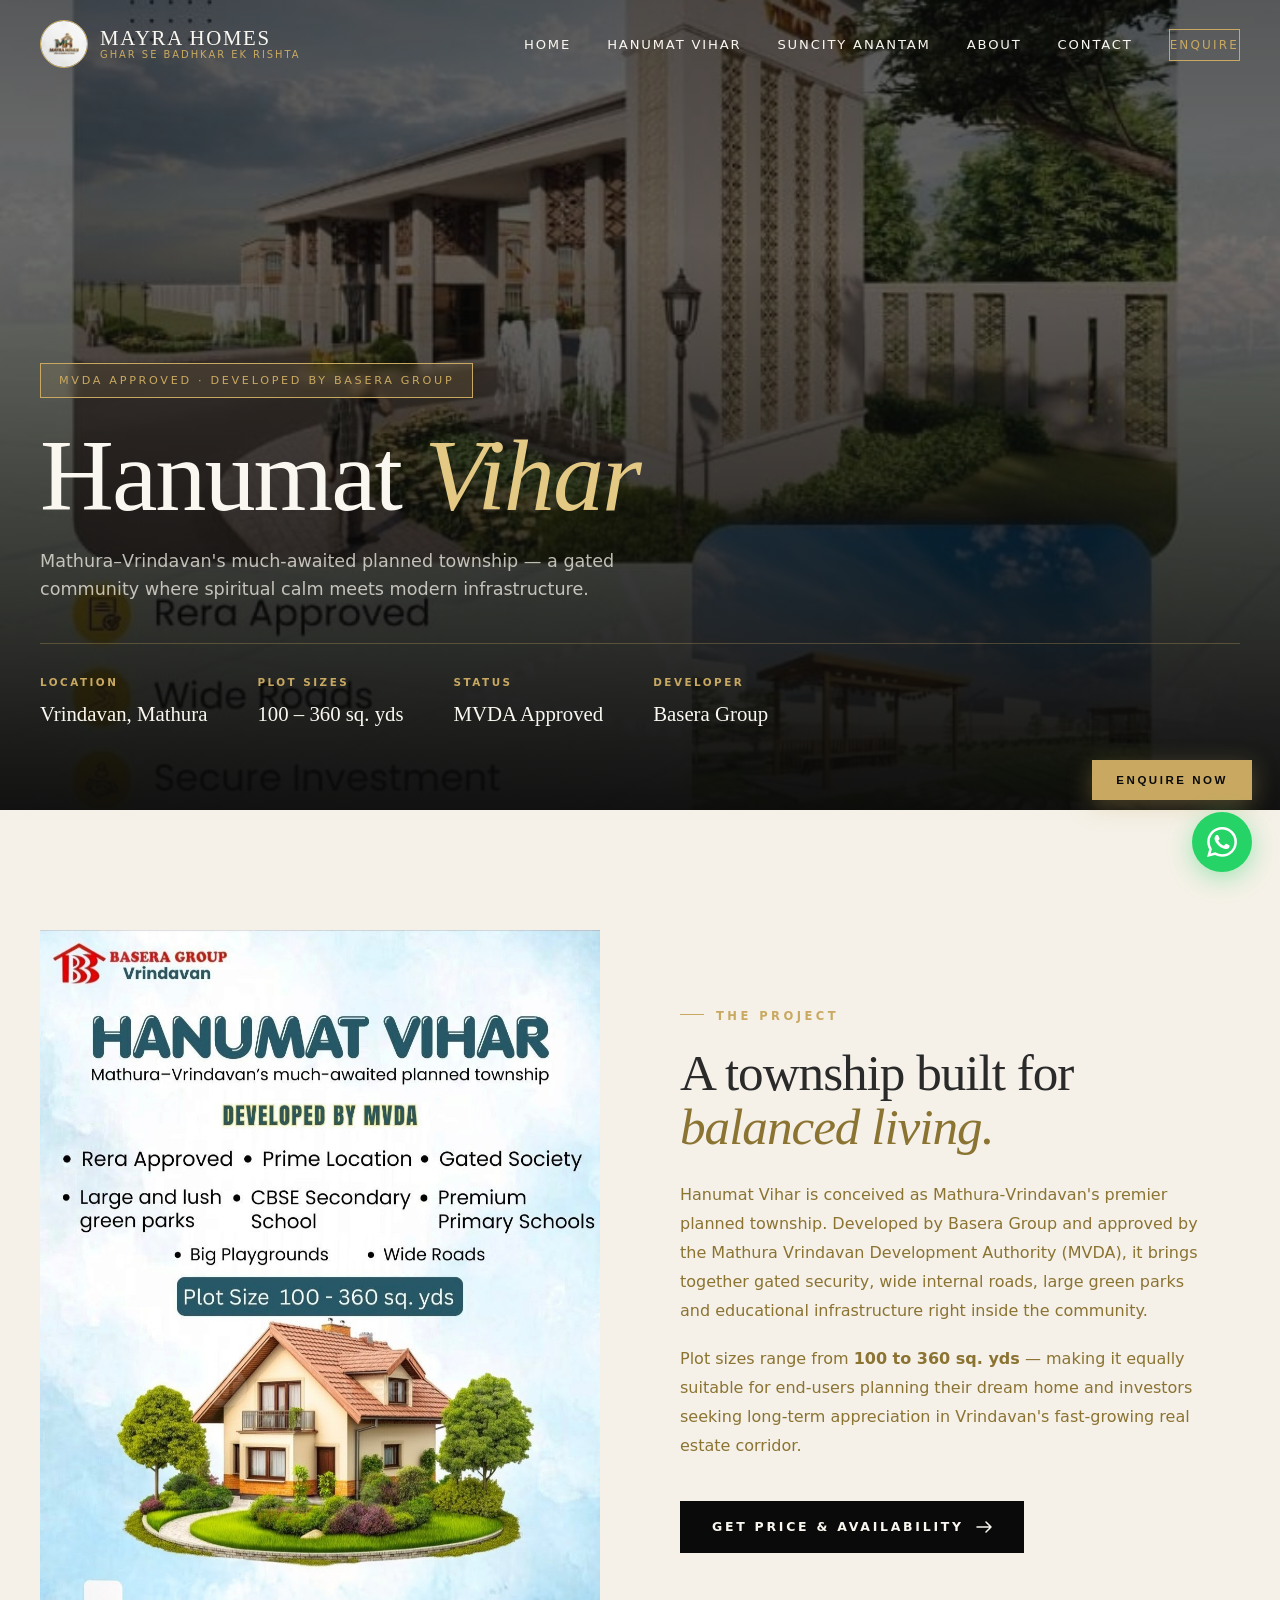
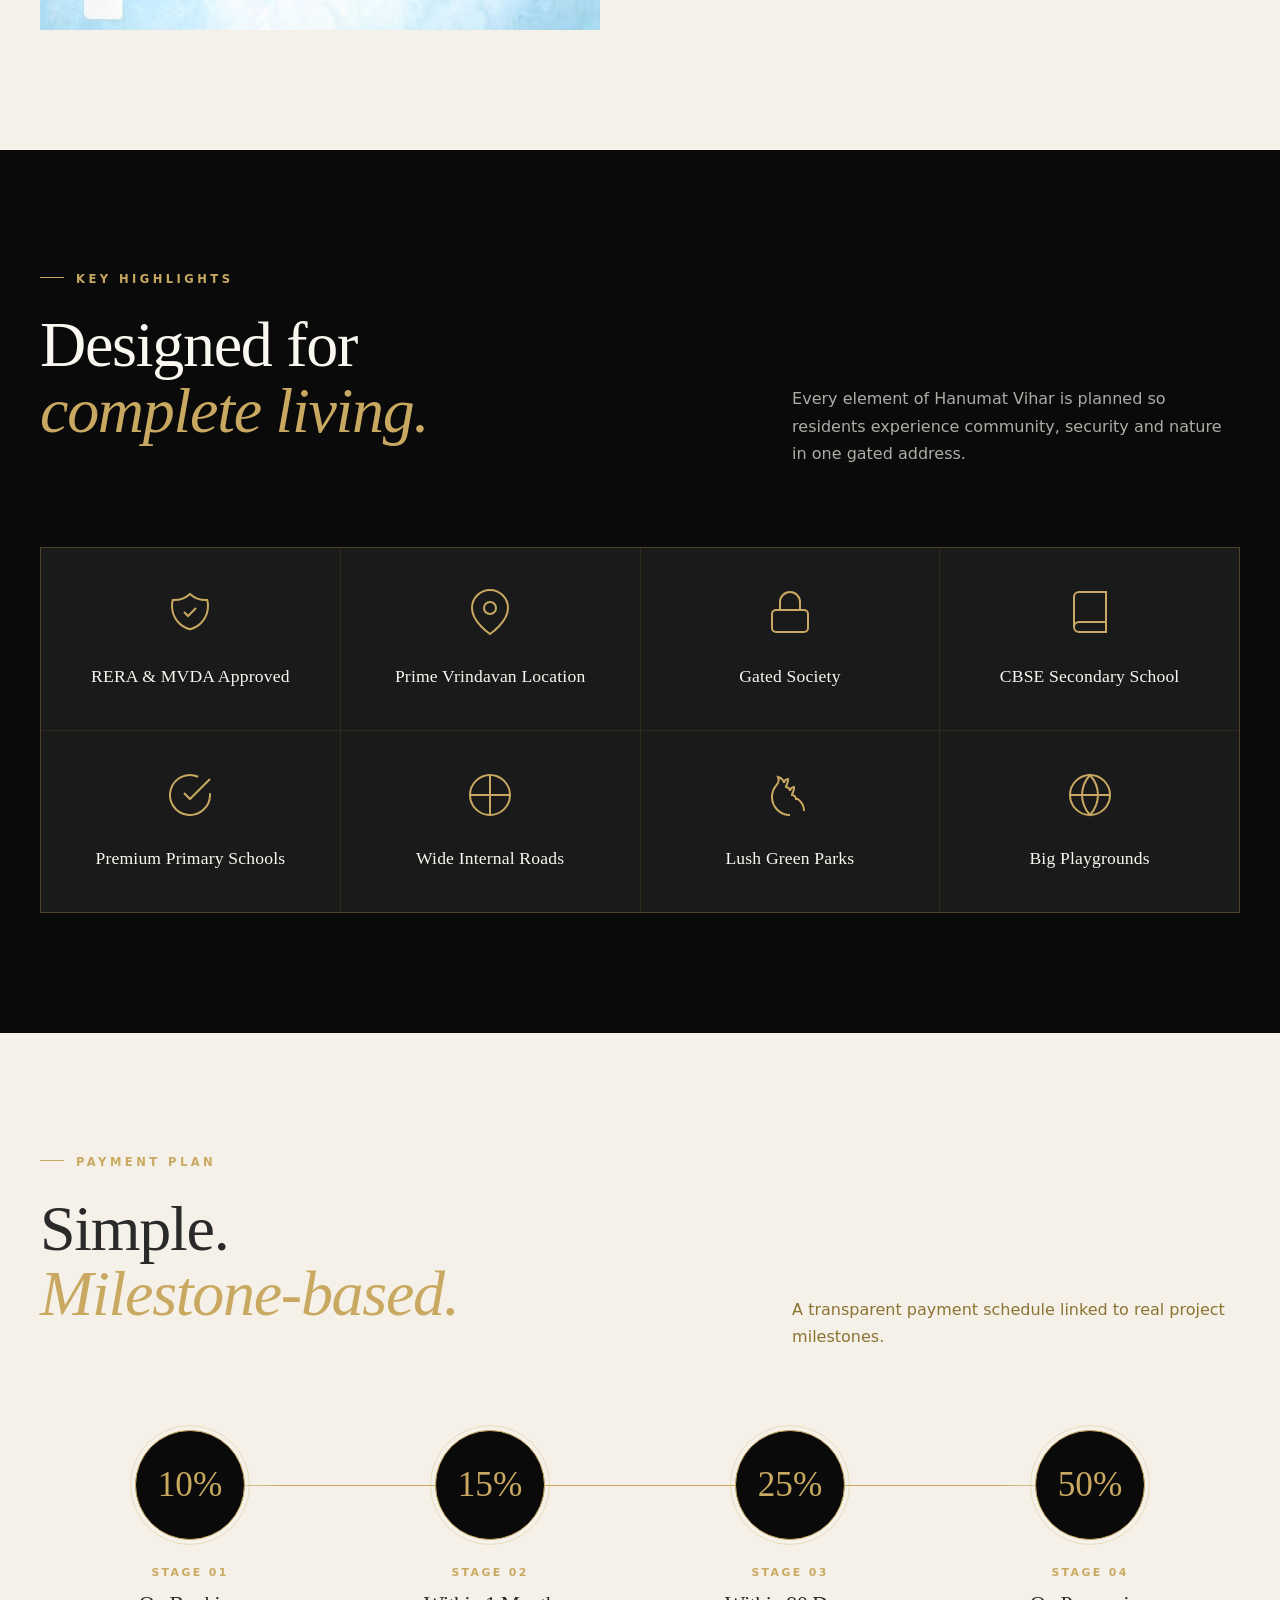
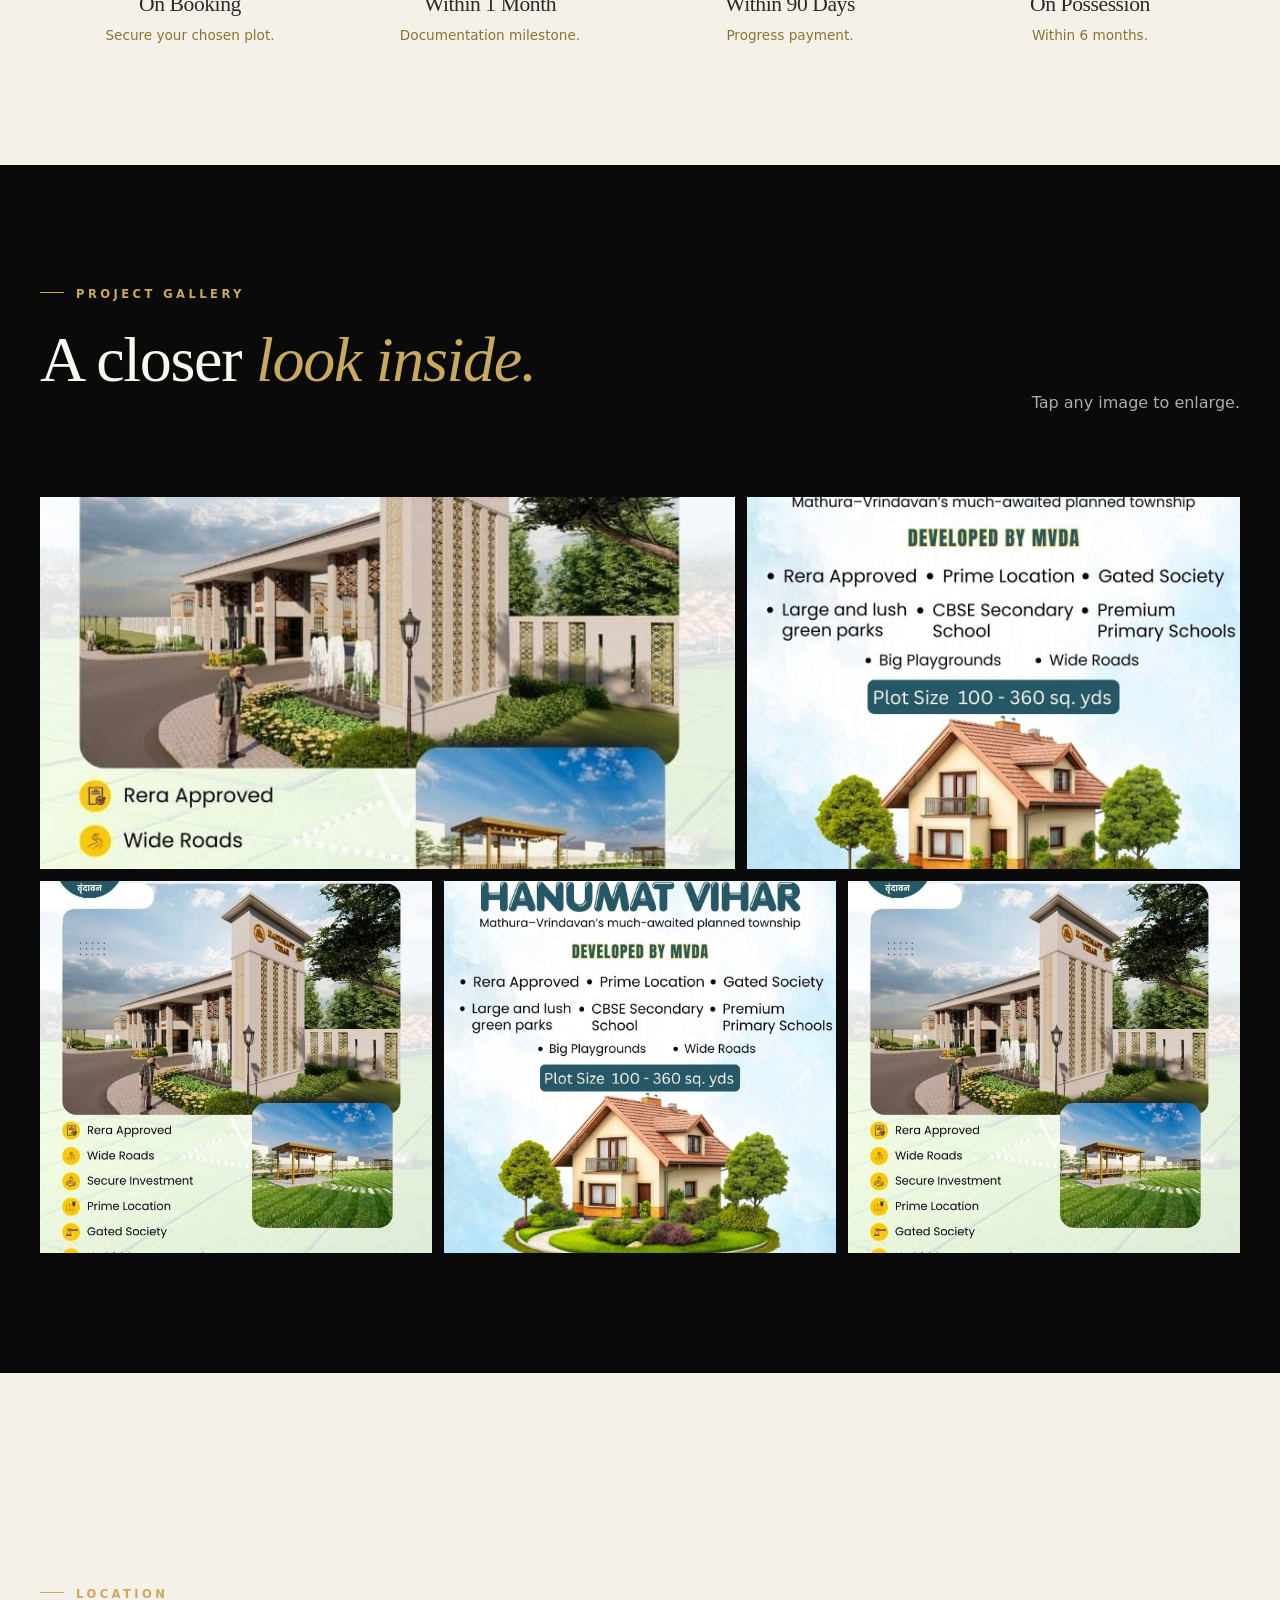
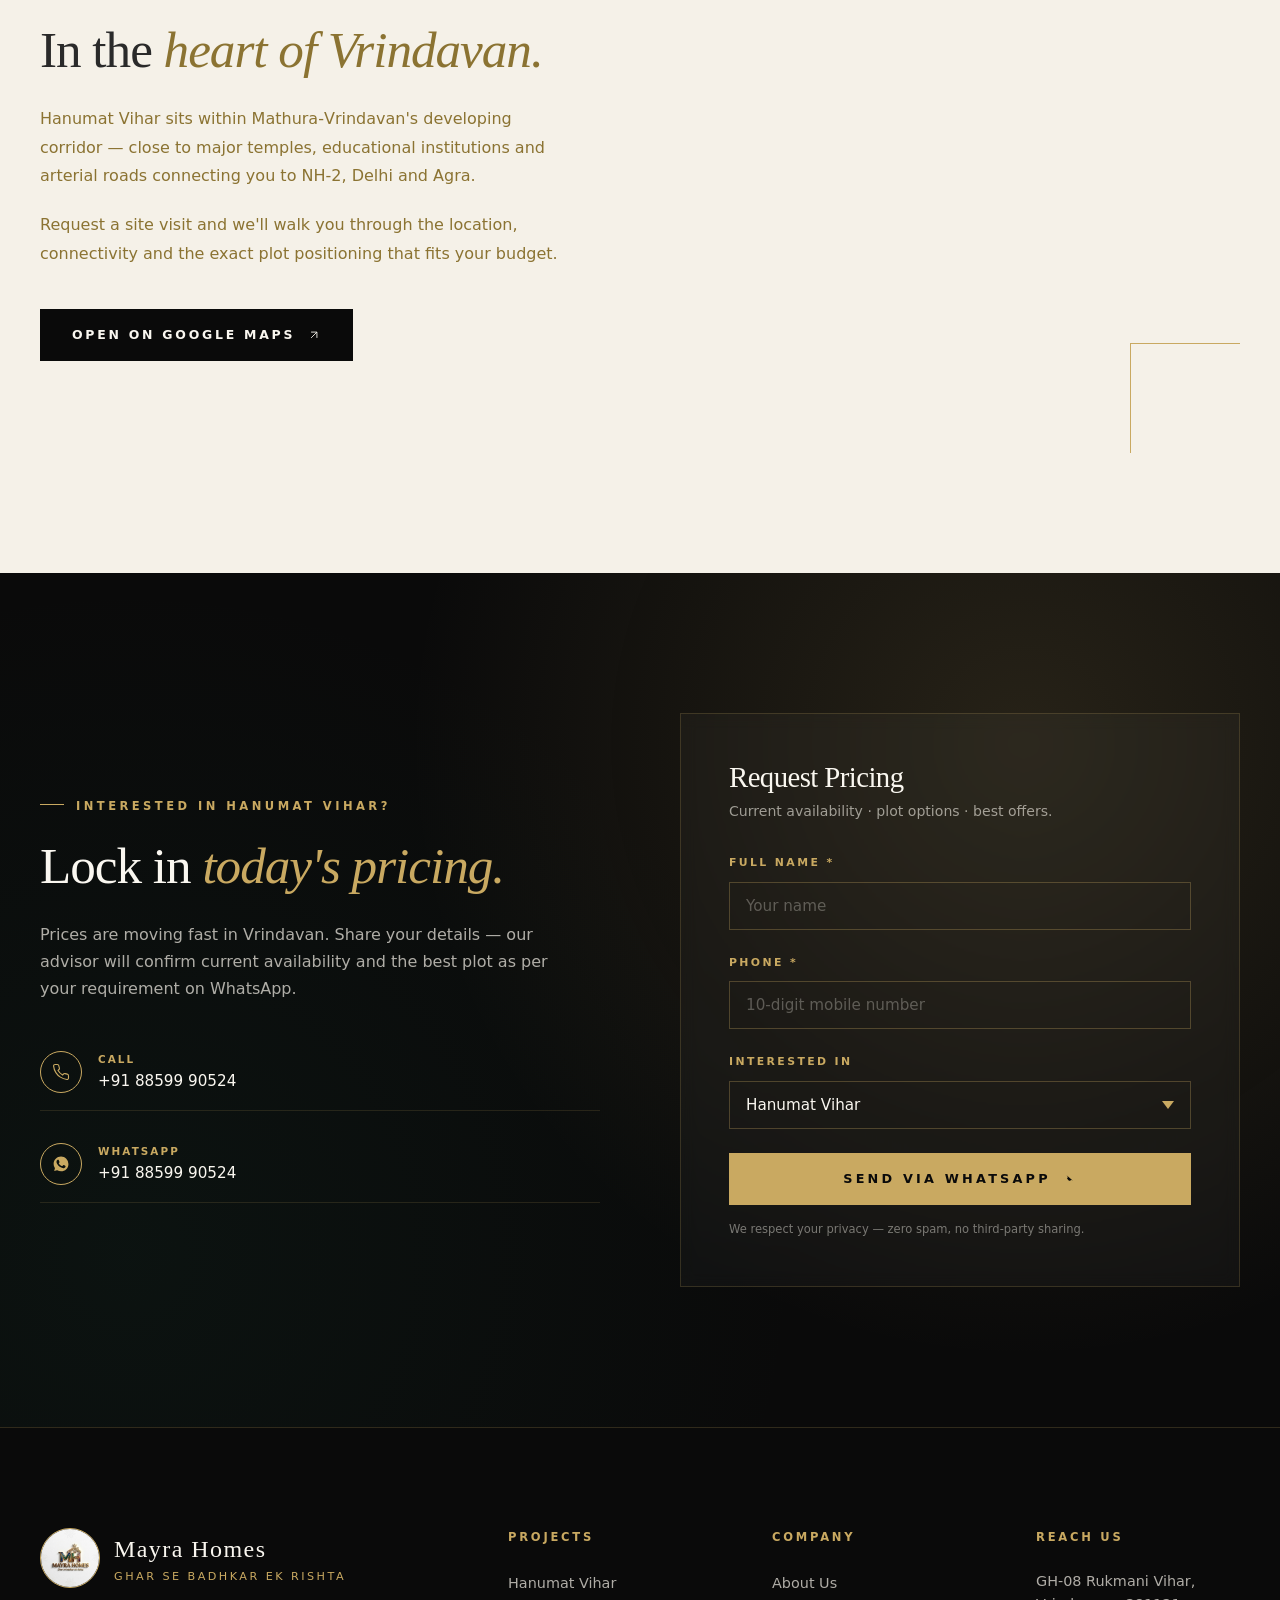
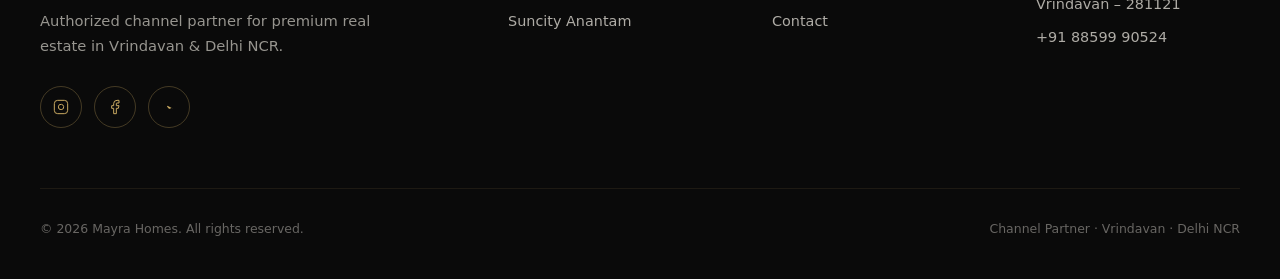
==== commit 5cb5e08b: "hanumat-vihar.html" ====
--- a/hanumat-vihar.html
+++ b/hanumat-vihar.html
@@ -189,14 +189,14 @@
       <div class="pp-step reveal reveal-delay-2">
         <div class="pp-circle"><span class="pp-percent">25%</span></div>
         <div class="pp-stage">Stage 03</div>
-        <div class="pp-title display">Within 120 Days</div>
+        <div class="pp-title display">Within 90 Days</div>
         <div class="pp-desc" style="color: var(--gold-deep);">Progress payment.</div>
       </div>
       <div class="pp-step reveal reveal-delay-3">
         <div class="pp-circle"><span class="pp-percent">50%</span></div>
         <div class="pp-stage">Stage 04</div>
         <div class="pp-title display">On Possession</div>
-        <div class="pp-desc" style="color: var(--gold-deep);">Within 12 months.</div>
+        <div class="pp-desc" style="color: var(--gold-deep);">Within 6 months.</div>
       </div>
     </div>
   </div>
--- a/css/styles.css
+++ b/css/styles.css
@@ -0,0 +1,1596 @@
+/* =========================================================================
+   MAYRA HOMES — Cinematic Real Estate (matches MH gemstone logo)
+   Palette:
+     - Obsidian   #0a0a0a  (deep black backgrounds)
+     - Charcoal   #1a1a1a  (card / elevated backgrounds)
+     - Ivory      #f5f1e8  (warm off-white)
+     - Cream      #faf7f0  (lightest warm)
+     - Gold       #c9a961  (primary accent, from logo)
+     - Gold-deep  #8b7332  (hover / shadow gold)
+     - Emerald    #1a5f4a  (from logo M-letter)
+     - Sapphire   #1e3a5f  (from logo H-letter)
+     - Ruby       #7a2d3d  (subtle accent)
+   ========================================================================= */
+
+:root {
+  --obsidian: #0a0a0a;
+  --charcoal: #1a1a1a;
+  --ink:      #2a2a2a;
+  --ivory:    #f5f1e8;
+  --cream:    #faf7f0;
+  --stone:    #e8e2d5;
+  --gold:     #c9a961;
+  --gold-light: #e4c984;
+  --gold-deep:  #8b7332;
+  --emerald:  #1a5f4a;
+  --sapphire: #1e3a5f;
+  --ruby:     #7a2d3d;
+
+  --font-display: 'Cormorant Garamond', 'Playfair Display', Georgia, serif;
+  --font-body:    'Manrope', 'Inter', system-ui, sans-serif;
+  --font-mono:    'JetBrains Mono', ui-monospace, monospace;
+
+  --ease-out: cubic-bezier(0.16, 1, 0.3, 1);
+  --ease-in-out: cubic-bezier(0.87, 0, 0.13, 1);
+}
+
+* { box-sizing: border-box; margin: 0; padding: 0; }
+
+html { scroll-behavior: auto; } /* Lenis handles smooth scroll */
+
+body {
+  font-family: var(--font-body);
+  background: var(--cream);
+  color: var(--ink);
+  line-height: 1.6;
+  font-weight: 400;
+  -webkit-font-smoothing: antialiased;
+  -moz-osx-font-smoothing: grayscale;
+  overflow-x: hidden;
+}
+
+img { max-width: 100%; display: block; }
+a { color: inherit; text-decoration: none; }
+
+/* ============  TYPOGRAPHY  ============ */
+
+.display {
+  font-family: var(--font-display);
+  font-weight: 400;
+  line-height: 1.05;
+  letter-spacing: -0.02em;
+}
+
+.display-italic {
+  font-style: italic;
+  font-weight: 300;
+}
+
+.eyebrow {
+  font-family: var(--font-body);
+  font-size: 0.72rem;
+  letter-spacing: 0.3em;
+  text-transform: uppercase;
+  font-weight: 600;
+  color: var(--gold);
+}
+
+.eyebrow::before {
+  content: '';
+  display: inline-block;
+  width: 24px;
+  height: 1px;
+  background: var(--gold);
+  vertical-align: middle;
+  margin-right: 12px;
+  transform: translateY(-2px);
+}
+
+/* ============  NAVIGATION  ============ */
+
+.nav {
+  position: fixed;
+  top: 0; left: 0; right: 0;
+  z-index: 100;
+  padding: 20px 40px;
+  display: flex;
+  align-items: center;
+  justify-content: space-between;
+  transition: all 0.4s var(--ease-out);
+  background: transparent;
+}
+
+.nav.scrolled {
+  background: rgba(10, 10, 10, 0.92);
+  backdrop-filter: blur(20px);
+  -webkit-backdrop-filter: blur(20px);
+  padding: 14px 40px;
+  box-shadow: 0 4px 30px rgba(0,0,0,0.1);
+}
+
+.nav.light {
+  background: rgba(250, 247, 240, 0.95);
+  backdrop-filter: blur(20px);
+}
+
+.nav-logo {
+  display: flex;
+  align-items: center;
+  gap: 12px;
+}
+
+.nav-logo-img {
+  width: 48px;
+  height: 48px;
+  border-radius: 50%;
+  object-fit: cover;
+  border: 1px solid var(--gold);
+}
+
+.nav-logo-text {
+  display: flex;
+  flex-direction: column;
+  line-height: 1.1;
+}
+
+.nav-logo-name {
+  font-family: var(--font-display);
+  font-size: 1.3rem;
+  font-weight: 500;
+  letter-spacing: 0.08em;
+  color: var(--cream);
+}
+
+.nav.light .nav-logo-name { color: var(--obsidian); }
+
+.nav-logo-tag {
+  font-size: 0.62rem;
+  letter-spacing: 0.2em;
+  color: var(--gold);
+  text-transform: uppercase;
+  font-weight: 500;
+}
+
+.nav-links {
+  display: flex;
+  gap: 36px;
+  list-style: none;
+  align-items: center;
+}
+
+.nav-links a {
+  font-size: 0.82rem;
+  letter-spacing: 0.14em;
+  text-transform: uppercase;
+  color: var(--cream);
+  font-weight: 500;
+  position: relative;
+  padding: 8px 0;
+  transition: color 0.3s;
+}
+
+.nav.light .nav-links a { color: var(--ink); }
+
+.nav-links a::after {
+  content: '';
+  position: absolute;
+  bottom: 2px;
+  left: 0;
+  width: 0;
+  height: 1px;
+  background: var(--gold);
+  transition: width 0.4s var(--ease-out);
+}
+
+.nav-links a:hover { color: var(--gold); }
+.nav-links a:hover::after { width: 100%; }
+
+.nav-cta {
+  padding: 12px 22px;
+  border: 1px solid var(--gold);
+  color: var(--gold) !important;
+  font-size: 0.75rem !important;
+  letter-spacing: 0.18em !important;
+  transition: all 0.3s;
+}
+
+.nav-cta:hover {
+  background: var(--gold);
+  color: var(--obsidian) !important;
+}
+.nav-cta::after { display: none !important; }
+
+.nav-burger {
+  display: none;
+  flex-direction: column;
+  gap: 5px;
+  cursor: pointer;
+  padding: 10px;
+}
+
+.nav-burger span {
+  width: 24px;
+  height: 1.5px;
+  background: var(--cream);
+  transition: all 0.3s;
+}
+
+.nav.light .nav-burger span { background: var(--ink); }
+.nav.scrolled .nav-burger span { background: var(--cream); }
+
+@media (max-width: 900px) {
+  .nav { padding: 16px 20px; }
+  .nav.scrolled { padding: 12px 20px; }
+  .nav-links {
+    position: fixed;
+    top: 0; right: 0;
+    bottom: 0;
+    width: 80%;
+    max-width: 340px;
+    background: var(--obsidian);
+    flex-direction: column;
+    padding: 100px 40px;
+    gap: 28px;
+    align-items: flex-start;
+    transform: translateX(100%);
+    transition: transform 0.5s var(--ease-in-out);
+    border-left: 1px solid rgba(201, 169, 97, 0.2);
+  }
+  .nav-links.open { transform: translateX(0); }
+  .nav-links a { color: var(--cream) !important; font-size: 1rem; }
+  .nav-burger { display: flex; }
+  .nav-logo-name { font-size: 1.1rem; }
+  .nav-logo-img { width: 40px; height: 40px; }
+}
+
+/* ============  HERO  ============ */
+
+.hero {
+  position: relative;
+  min-height: 100vh;
+  width: 100%;
+  overflow: hidden;
+  background: var(--obsidian);
+  color: var(--cream);
+  display: flex;
+  align-items: center;
+}
+
+.hero-bg {
+  position: absolute;
+  inset: -10% 0 0 0;
+  width: 100%;
+  height: 110%;
+  z-index: 1;
+}
+
+.hero-bg img {
+  width: 100%; height: 100%;
+  object-fit: cover;
+  opacity: 0.55;
+}
+
+.hero-overlay {
+  position: absolute;
+  inset: 0;
+  z-index: 2;
+  background:
+    radial-gradient(ellipse at 20% 50%, rgba(201, 169, 97, 0.18) 0%, transparent 50%),
+    linear-gradient(180deg, rgba(10,10,10,0.3) 0%, rgba(10,10,10,0.7) 100%);
+}
+
+.hero-content {
+  position: relative;
+  z-index: 5;
+  max-width: 1400px;
+  margin: 0 auto;
+  padding: 120px 40px 80px;
+  width: 100%;
+}
+
+.hero-eyebrow {
+  display: inline-block;
+  margin-bottom: 24px;
+  opacity: 0;
+  transform: translateY(20px);
+  animation: fadeUp 1s var(--ease-out) 0.2s forwards;
+}
+
+.hero-title {
+  font-family: var(--font-display);
+  font-size: clamp(2.8rem, 7.2vw, 7rem);
+  line-height: 0.98;
+  letter-spacing: -0.03em;
+  font-weight: 300;
+  max-width: 14ch;
+  margin-bottom: 28px;
+}
+
+.hero-title .line {
+  display: block;
+  overflow: hidden;
+}
+.hero-title .line-inner {
+  display: block;
+  transform: translateY(110%);
+}
+
+.hero-title em {
+  font-style: italic;
+  font-weight: 300;
+  color: var(--gold-light);
+  position: relative;
+}
+
+.hero-sub {
+  font-size: clamp(1rem, 1.2vw, 1.15rem);
+  max-width: 52ch;
+  opacity: 0;
+  color: rgba(245, 241, 232, 0.75);
+  margin-bottom: 40px;
+  animation: fadeUp 1s var(--ease-out) 1s forwards;
+  font-weight: 300;
+  letter-spacing: 0.01em;
+}
+
+.hero-actions {
+  display: flex;
+  gap: 20px;
+  flex-wrap: wrap;
+  opacity: 0;
+  animation: fadeUp 1s var(--ease-out) 1.2s forwards;
+}
+
+.hero-scroll {
+  position: absolute;
+  bottom: 40px;
+  left: 50%;
+  transform: translateX(-50%);
+  z-index: 5;
+  font-size: 0.7rem;
+  letter-spacing: 0.3em;
+  text-transform: uppercase;
+  color: rgba(245,241,232,0.6);
+  writing-mode: horizontal-tb;
+  display: flex;
+  flex-direction: column;
+  align-items: center;
+  gap: 14px;
+  opacity: 0;
+  animation: fadeUp 1s var(--ease-out) 1.6s forwards;
+}
+
+.hero-scroll-line {
+  width: 1px;
+  height: 40px;
+  background: linear-gradient(180deg, var(--gold) 0%, transparent 100%);
+  position: relative;
+  overflow: hidden;
+}
+
+.hero-scroll-line::before {
+  content: '';
+  position: absolute;
+  top: -40px; left: 0;
+  width: 100%; height: 40px;
+  background: var(--gold);
+  animation: scrollLine 2.5s ease-in-out infinite;
+}
+
+@keyframes scrollLine {
+  0% { top: -40px; }
+  100% { top: 40px; }
+}
+
+@keyframes fadeUp {
+  to { opacity: 1; transform: translateY(0); }
+}
+
+/* Corner accent on hero */
+.hero-corner-tl, .hero-corner-tr, .hero-corner-bl, .hero-corner-br {
+  position: absolute;
+  width: 40px;
+  height: 40px;
+  z-index: 5;
+  opacity: 0;
+  animation: fadeUp 1.5s var(--ease-out) 0.4s forwards;
+}
+.hero-corner-tl { top: 30px; left: 30px; border-top: 1px solid var(--gold); border-left: 1px solid var(--gold); }
+.hero-corner-tr { top: 30px; right: 30px; border-top: 1px solid var(--gold); border-right: 1px solid var(--gold); }
+.hero-corner-bl { bottom: 30px; left: 30px; border-bottom: 1px solid var(--gold); border-left: 1px solid var(--gold); }
+.hero-corner-br { bottom: 30px; right: 30px; border-bottom: 1px solid var(--gold); border-right: 1px solid var(--gold); }
+
+@media (max-width: 900px) {
+  .hero-content { padding: 110px 22px 80px; }
+  .hero-corner-tl, .hero-corner-tr, .hero-corner-bl, .hero-corner-br { width: 22px; height: 22px; }
+  .hero-corner-tl, .hero-corner-tr { top: 18px; }
+  .hero-corner-bl, .hero-corner-br { bottom: 18px; }
+  .hero-corner-tl, .hero-corner-bl { left: 18px; }
+  .hero-corner-tr, .hero-corner-br { right: 18px; }
+}
+
+/* ============  BUTTONS  ============ */
+
+.btn {
+  display: inline-flex;
+  align-items: center;
+  gap: 12px;
+  padding: 16px 32px;
+  font-family: var(--font-body);
+  font-size: 0.78rem;
+  letter-spacing: 0.22em;
+  text-transform: uppercase;
+  font-weight: 600;
+  cursor: pointer;
+  border: none;
+  transition: all 0.4s var(--ease-out);
+  position: relative;
+  overflow: hidden;
+}
+
+.btn-primary {
+  background: var(--gold);
+  color: var(--obsidian);
+}
+
+.btn-primary:hover {
+  background: var(--gold-light);
+  transform: translateY(-2px);
+  box-shadow: 0 10px 30px rgba(201, 169, 97, 0.3);
+}
+
+.btn-outline {
+  background: transparent;
+  color: var(--cream);
+  border: 1px solid var(--gold);
+}
+
+.btn-outline:hover {
+  background: var(--gold);
+  color: var(--obsidian);
+}
+
+.btn-dark {
+  background: var(--obsidian);
+  color: var(--cream);
+}
+.btn-dark:hover {
+  background: var(--charcoal);
+  transform: translateY(-2px);
+}
+
+.btn-arrow {
+  transition: transform 0.4s var(--ease-out);
+}
+.btn:hover .btn-arrow { transform: translateX(6px); }
+
+/* ============  SECTIONS & CONTAINERS  ============ */
+
+.section {
+  padding: 120px 40px;
+  position: relative;
+}
+
+.container {
+  max-width: 1400px;
+  margin: 0 auto;
+}
+
+.section-dark {
+  background: var(--obsidian);
+  color: var(--cream);
+}
+
+.section-ivory {
+  background: var(--ivory);
+}
+
+.section-title {
+  font-family: var(--font-display);
+  font-size: clamp(2.4rem, 5vw, 4.5rem);
+  line-height: 1.02;
+  font-weight: 300;
+  letter-spacing: -0.02em;
+  margin-bottom: 24px;
+  max-width: 16ch;
+}
+
+.section-title em {
+  font-style: italic;
+  color: var(--gold);
+  font-weight: 300;
+}
+
+.section-header {
+  margin-bottom: 80px;
+  display: grid;
+  grid-template-columns: 1fr 1fr;
+  gap: 60px;
+  align-items: end;
+}
+
+.section-header p {
+  font-size: 1rem;
+  line-height: 1.7;
+  color: var(--gold-deep);
+  max-width: 44ch;
+  justify-self: end;
+}
+
+.section-dark .section-header p { color: rgba(245,241,232,0.7); }
+
+@media (max-width: 900px) {
+  .section { padding: 80px 22px; }
+  .section-header { grid-template-columns: 1fr; gap: 24px; margin-bottom: 48px; }
+  .section-header p { justify-self: start; }
+}
+
+/* ============  STATS  ============ */
+
+.stats {
+  display: grid;
+  grid-template-columns: repeat(4, 1fr);
+  gap: 0;
+  padding: 80px 40px;
+  background: var(--obsidian);
+  color: var(--cream);
+  border-top: 1px solid rgba(201,169,97,0.15);
+  border-bottom: 1px solid rgba(201,169,97,0.15);
+}
+
+.stat {
+  padding: 0 30px;
+  border-right: 1px solid rgba(201,169,97,0.15);
+  text-align: left;
+}
+.stat:last-child { border-right: none; }
+
+.stat-number {
+  font-family: var(--font-display);
+  font-size: clamp(2.8rem, 5vw, 4.5rem);
+  font-weight: 300;
+  line-height: 1;
+  color: var(--gold);
+  margin-bottom: 12px;
+  display: flex;
+  align-items: baseline;
+  gap: 4px;
+}
+
+.stat-number .suffix {
+  font-size: 0.6em;
+  color: var(--gold-light);
+}
+
+.stat-label {
+  font-size: 0.72rem;
+  letter-spacing: 0.2em;
+  text-transform: uppercase;
+  color: rgba(245,241,232,0.6);
+  font-weight: 500;
+}
+
+@media (max-width: 900px) {
+  .stats { grid-template-columns: repeat(2, 1fr); gap: 40px 0; padding: 60px 22px; }
+  .stat { border-right: none; border-bottom: 1px solid rgba(201,169,97,0.12); padding: 0 20px 32px; }
+  .stat:nth-last-child(-n+2) { border-bottom: none; padding-bottom: 0; }
+}
+
+/* ============  PROJECT CARDS (Featured projects on home)  ============ */
+
+.projects-grid {
+  display: grid;
+  grid-template-columns: 1fr 1fr;
+  gap: 30px;
+}
+
+.project-card {
+  position: relative;
+  aspect-ratio: 4 / 5;
+  overflow: hidden;
+  background: var(--charcoal);
+  cursor: pointer;
+  border: 1px solid transparent;
+  transition: border-color 0.4s;
+}
+
+.project-card:hover { border-color: var(--gold); }
+
+.project-card-bg {
+  position: absolute; inset: 0;
+  transition: transform 1.2s var(--ease-out);
+}
+.project-card-bg img {
+  width: 100%; height: 100%;
+  object-fit: cover;
+}
+
+.project-card:hover .project-card-bg { transform: scale(1.08); }
+
+.project-card-overlay {
+  position: absolute; inset: 0;
+  background: linear-gradient(180deg,
+    rgba(10,10,10,0.1) 0%,
+    rgba(10,10,10,0.5) 55%,
+    rgba(10,10,10,0.95) 100%);
+}
+
+.project-card-content {
+  position: absolute;
+  left: 0; right: 0; bottom: 0;
+  padding: 40px;
+  color: var(--cream);
+  z-index: 3;
+}
+
+.project-card-tag {
+  display: inline-block;
+  padding: 6px 12px;
+  background: rgba(201, 169, 97, 0.15);
+  border: 1px solid var(--gold);
+  color: var(--gold);
+  font-size: 0.65rem;
+  letter-spacing: 0.2em;
+  text-transform: uppercase;
+  margin-bottom: 20px;
+  backdrop-filter: blur(4px);
+}
+
+.project-card-title {
+  font-family: var(--font-display);
+  font-size: clamp(1.8rem, 3vw, 2.6rem);
+  line-height: 1.05;
+  margin-bottom: 12px;
+  font-weight: 400;
+  letter-spacing: -0.01em;
+}
+
+.project-card-loc {
+  display: flex;
+  align-items: center;
+  gap: 8px;
+  font-size: 0.85rem;
+  color: rgba(245,241,232,0.75);
+  margin-bottom: 24px;
+}
+
+.project-card-meta {
+  display: flex;
+  gap: 24px;
+  padding-top: 20px;
+  border-top: 1px solid rgba(201,169,97,0.25);
+  flex-wrap: wrap;
+}
+
+.project-card-meta-item {
+  display: flex;
+  flex-direction: column;
+  gap: 2px;
+}
+
+.project-card-meta-label {
+  font-size: 0.62rem;
+  letter-spacing: 0.2em;
+  text-transform: uppercase;
+  color: var(--gold);
+  font-weight: 600;
+}
+
+.project-card-meta-value {
+  font-size: 0.9rem;
+  color: var(--cream);
+  font-weight: 500;
+}
+
+.project-card-arrow {
+  position: absolute;
+  top: 30px; right: 30px;
+  width: 50px; height: 50px;
+  border: 1px solid var(--gold);
+  border-radius: 50%;
+  display: flex;
+  align-items: center;
+  justify-content: center;
+  color: var(--gold);
+  background: rgba(10,10,10,0.4);
+  backdrop-filter: blur(8px);
+  transition: all 0.4s;
+  z-index: 3;
+}
+
+.project-card:hover .project-card-arrow {
+  background: var(--gold);
+  color: var(--obsidian);
+  transform: rotate(-45deg);
+}
+
+@media (max-width: 900px) {
+  .projects-grid { grid-template-columns: 1fr; gap: 20px; }
+  .project-card-content { padding: 24px; }
+  .project-card-arrow { top: 20px; right: 20px; width: 40px; height: 40px; }
+}
+
+/* ============  PAYMENT PLAN VISUAL  ============ */
+
+.payment-plan {
+  position: relative;
+  padding: 80px 0;
+}
+
+.pp-timeline {
+  position: relative;
+  display: grid;
+  grid-template-columns: repeat(4, 1fr);
+  gap: 0;
+  margin-top: 60px;
+}
+
+.pp-line {
+  position: absolute;
+  top: 55px;
+  left: 12.5%;
+  right: 12.5%;
+  height: 1px;
+  background: linear-gradient(90deg,
+    transparent 0%,
+    var(--gold) 10%,
+    var(--gold) 90%,
+    transparent 100%);
+  z-index: 1;
+}
+
+.pp-step {
+  text-align: center;
+  position: relative;
+  z-index: 2;
+  padding: 0 10px;
+}
+
+.pp-circle {
+  width: 110px;
+  height: 110px;
+  border-radius: 50%;
+  margin: 0 auto 24px;
+  background: var(--obsidian);
+  border: 1px solid var(--gold);
+  display: flex;
+  align-items: center;
+  justify-content: center;
+  position: relative;
+  transition: all 0.6s var(--ease-out);
+}
+
+.pp-circle::before {
+  content: '';
+  position: absolute;
+  inset: -6px;
+  border: 1px solid rgba(201,169,97,0.3);
+  border-radius: 50%;
+  transition: inset 0.6s var(--ease-out);
+}
+
+.pp-step:hover .pp-circle {
+  background: var(--gold);
+}
+.pp-step:hover .pp-circle::before { inset: -10px; }
+.pp-step:hover .pp-percent { color: var(--obsidian); }
+
+.pp-percent {
+  font-family: var(--font-display);
+  font-size: 2.2rem;
+  color: var(--gold);
+  font-weight: 300;
+  transition: color 0.4s;
+}
+
+.pp-stage {
+  font-size: 0.68rem;
+  letter-spacing: 0.22em;
+  text-transform: uppercase;
+  color: var(--gold);
+  margin-bottom: 10px;
+  font-weight: 600;
+}
+
+.pp-title {
+  font-family: var(--font-display);
+  font-size: 1.35rem;
+  line-height: 1.15;
+  margin-bottom: 8px;
+  font-weight: 400;
+}
+
+.pp-desc {
+  font-size: 0.85rem;
+  color: rgba(245,241,232,0.6);
+  line-height: 1.5;
+}
+
+.section-ivory .pp-desc { color: var(--gold-deep); }
+
+@media (max-width: 900px) {
+  .pp-timeline { grid-template-columns: 1fr; gap: 40px; }
+  .pp-line { display: none; }
+  .pp-circle { width: 90px; height: 90px; }
+  .pp-percent { font-size: 1.8rem; }
+}
+
+/* ============  AMENITIES GRID  ============ */
+
+.amenities-grid {
+  display: grid;
+  grid-template-columns: repeat(4, 1fr);
+  gap: 1px;
+  background: rgba(201,169,97,0.2);
+  border: 1px solid rgba(201,169,97,0.2);
+}
+
+.amenity {
+  background: var(--cream);
+  padding: 40px 24px;
+  text-align: center;
+  transition: all 0.4s var(--ease-out);
+  cursor: default;
+}
+.section-dark .amenity { background: var(--charcoal); }
+
+.amenity:hover {
+  background: var(--obsidian);
+  color: var(--gold);
+}
+.section-dark .amenity:hover { background: var(--ink); }
+
+.amenity-icon {
+  width: 48px;
+  height: 48px;
+  margin: 0 auto 18px;
+  color: var(--gold);
+  stroke-width: 1;
+}
+
+.amenity-label {
+  font-family: var(--font-display);
+  font-size: 1.1rem;
+  font-weight: 400;
+  letter-spacing: 0.01em;
+}
+
+@media (max-width: 900px) {
+  .amenities-grid { grid-template-columns: repeat(2, 1fr); }
+  .amenity { padding: 28px 16px; }
+  .amenity-icon { width: 36px; height: 36px; margin-bottom: 12px; }
+  .amenity-label { font-size: 0.95rem; }
+}
+
+/* ============  LEAD FORM  ============ */
+
+.lead-section {
+  position: relative;
+  padding: 140px 40px;
+  background: var(--obsidian);
+  color: var(--cream);
+  overflow: hidden;
+}
+
+.lead-bg-accent {
+  position: absolute;
+  inset: 0;
+  background:
+    radial-gradient(circle at 80% 20%, rgba(201,169,97,0.15) 0%, transparent 50%),
+    radial-gradient(circle at 10% 80%, rgba(26,95,74,0.1) 0%, transparent 50%);
+  pointer-events: none;
+}
+
+.lead-wrap {
+  position: relative;
+  z-index: 2;
+  max-width: 1200px;
+  margin: 0 auto;
+  display: grid;
+  grid-template-columns: 1fr 1fr;
+  gap: 80px;
+  align-items: center;
+}
+
+.lead-form {
+  background: rgba(250, 247, 240, 0.03);
+  backdrop-filter: blur(8px);
+  border: 1px solid rgba(201,169,97,0.2);
+  padding: 48px;
+}
+
+.lead-form-title {
+  font-family: var(--font-display);
+  font-size: 1.8rem;
+  font-weight: 400;
+  margin-bottom: 8px;
+}
+
+.lead-form-sub {
+  font-size: 0.88rem;
+  color: rgba(245,241,232,0.6);
+  margin-bottom: 32px;
+}
+
+.form-group {
+  margin-bottom: 24px;
+  position: relative;
+}
+
+.form-group label {
+  display: block;
+  font-size: 0.68rem;
+  letter-spacing: 0.22em;
+  text-transform: uppercase;
+  color: var(--gold);
+  margin-bottom: 10px;
+  font-weight: 600;
+}
+
+.form-group input,
+.form-group select {
+  width: 100%;
+  padding: 14px 16px;
+  background: transparent;
+  border: 1px solid rgba(201,169,97,0.3);
+  color: var(--cream);
+  font-family: var(--font-body);
+  font-size: 0.95rem;
+  transition: border-color 0.3s;
+  border-radius: 0;
+  -webkit-appearance: none;
+  appearance: none;
+}
+
+.form-group select {
+  background-image: url("data:image/svg+xml;utf8,<svg xmlns='http://www.w3.org/2000/svg' width='12' height='8' viewBox='0 0 12 8'><path fill='%23c9a961' d='M6 8L0 0h12z'/></svg>");
+  background-repeat: no-repeat;
+  background-position: right 16px center;
+  padding-right: 40px;
+}
+
+.form-group select option {
+  background: var(--obsidian);
+  color: var(--cream);
+}
+
+.form-group input:focus,
+.form-group select:focus {
+  outline: none;
+  border-color: var(--gold);
+}
+
+.form-group input::placeholder {
+  color: rgba(245,241,232,0.3);
+}
+
+.form-submit {
+  width: 100%;
+  padding: 18px;
+  margin-top: 8px;
+  background: var(--gold);
+  color: var(--obsidian);
+  border: none;
+  font-family: var(--font-body);
+  font-size: 0.8rem;
+  letter-spacing: 0.25em;
+  text-transform: uppercase;
+  font-weight: 700;
+  cursor: pointer;
+  transition: all 0.3s;
+  display: flex;
+  align-items: center;
+  justify-content: center;
+  gap: 10px;
+}
+
+.form-submit:hover {
+  background: var(--gold-light);
+}
+
+.form-disclaimer {
+  font-size: 0.72rem;
+  color: rgba(245,241,232,0.45);
+  margin-top: 16px;
+  line-height: 1.5;
+}
+
+.lead-info .eyebrow { margin-bottom: 24px; }
+.lead-info h2 {
+  font-family: var(--font-display);
+  font-size: clamp(2.2rem, 4vw, 3.6rem);
+  line-height: 1.05;
+  font-weight: 300;
+  margin-bottom: 28px;
+  letter-spacing: -0.02em;
+}
+
+.lead-info h2 em {
+  font-style: italic;
+  color: var(--gold);
+}
+
+.lead-info p {
+  font-size: 1rem;
+  color: rgba(245,241,232,0.7);
+  line-height: 1.7;
+  margin-bottom: 32px;
+  max-width: 50ch;
+}
+
+.lead-contact {
+  display: flex;
+  flex-direction: column;
+  gap: 16px;
+}
+
+.lead-contact-item {
+  display: flex;
+  align-items: center;
+  gap: 16px;
+  padding: 16px 0;
+  border-bottom: 1px solid rgba(201,169,97,0.15);
+}
+
+.lead-contact-icon {
+  width: 42px; height: 42px;
+  border-radius: 50%;
+  border: 1px solid var(--gold);
+  display: flex;
+  align-items: center;
+  justify-content: center;
+  color: var(--gold);
+  flex-shrink: 0;
+}
+
+.lead-contact-text {
+  display: flex;
+  flex-direction: column;
+}
+
+.lead-contact-label {
+  font-size: 0.65rem;
+  letter-spacing: 0.2em;
+  text-transform: uppercase;
+  color: var(--gold);
+  font-weight: 600;
+  margin-bottom: 2px;
+}
+
+.lead-contact-value {
+  font-size: 0.95rem;
+  color: var(--cream);
+}
+
+@media (max-width: 900px) {
+  .lead-section { padding: 80px 22px; }
+  .lead-wrap { grid-template-columns: 1fr; gap: 40px; }
+  .lead-form { padding: 32px 24px; }
+}
+
+/* ============  FOOTER  ============ */
+
+.footer {
+  background: var(--obsidian);
+  color: var(--cream);
+  padding: 100px 40px 40px;
+  border-top: 1px solid rgba(201,169,97,0.2);
+}
+
+.footer-grid {
+  max-width: 1400px;
+  margin: 0 auto;
+  display: grid;
+  grid-template-columns: 2fr 1fr 1fr 1fr;
+  gap: 60px;
+  padding-bottom: 60px;
+  border-bottom: 1px solid rgba(201,169,97,0.1);
+}
+
+.footer-brand { max-width: 360px; }
+
+.footer-logo {
+  display: flex;
+  align-items: center;
+  gap: 14px;
+  margin-bottom: 20px;
+}
+
+.footer-logo img {
+  width: 60px; height: 60px;
+  border-radius: 50%;
+  border: 1px solid var(--gold);
+  object-fit: cover;
+}
+
+.footer-name {
+  font-family: var(--font-display);
+  font-size: 1.5rem;
+  letter-spacing: 0.06em;
+  font-weight: 500;
+}
+
+.footer-tag {
+  font-size: 0.7rem;
+  letter-spacing: 0.22em;
+  color: var(--gold);
+  text-transform: uppercase;
+}
+
+.footer-brand p {
+  color: rgba(245,241,232,0.6);
+  font-size: 0.92rem;
+  line-height: 1.7;
+  margin-bottom: 28px;
+}
+
+.footer-socials {
+  display: flex;
+  gap: 12px;
+}
+
+.footer-social {
+  width: 42px; height: 42px;
+  border: 1px solid rgba(201,169,97,0.3);
+  border-radius: 50%;
+  display: flex;
+  align-items: center;
+  justify-content: center;
+  color: var(--gold);
+  transition: all 0.3s;
+}
+
+.footer-social:hover {
+  border-color: var(--gold);
+  background: var(--gold);
+  color: var(--obsidian);
+}
+
+.footer-col h4 {
+  font-size: 0.72rem;
+  letter-spacing: 0.24em;
+  text-transform: uppercase;
+  color: var(--gold);
+  margin-bottom: 24px;
+  font-weight: 600;
+}
+
+.footer-col ul {
+  list-style: none;
+  display: flex;
+  flex-direction: column;
+  gap: 12px;
+}
+
+.footer-col a {
+  font-size: 0.9rem;
+  color: rgba(245,241,232,0.7);
+  transition: color 0.3s;
+}
+.footer-col a:hover { color: var(--gold); }
+
+.footer-contact-line {
+  font-size: 0.9rem;
+  color: rgba(245,241,232,0.7);
+  line-height: 1.6;
+}
+
+.footer-bottom {
+  max-width: 1400px;
+  margin: 0 auto;
+  padding-top: 30px;
+  display: flex;
+  justify-content: space-between;
+  align-items: center;
+  font-size: 0.78rem;
+  color: rgba(245,241,232,0.4);
+  flex-wrap: wrap;
+  gap: 12px;
+}
+
+@media (max-width: 900px) {
+  .footer { padding: 60px 22px 30px; }
+  .footer-grid { grid-template-columns: 1fr; gap: 40px; padding-bottom: 40px; }
+  .footer-bottom { flex-direction: column; text-align: center; }
+}
+
+/* ============  WHATSAPP FLOAT  ============ */
+
+.wa-float {
+  position: fixed;
+  bottom: 28px;
+  right: 28px;
+  z-index: 80;
+  width: 60px; height: 60px;
+  background: #25D366;
+  border-radius: 50%;
+  display: flex;
+  align-items: center;
+  justify-content: center;
+  color: white;
+  box-shadow: 0 6px 24px rgba(37, 211, 102, 0.4);
+  transition: all 0.3s;
+  animation: waPulse 2s ease-in-out infinite;
+}
+
+.wa-float:hover {
+  transform: scale(1.1);
+  animation: none;
+}
+
+@keyframes waPulse {
+  0%, 100% { box-shadow: 0 6px 24px rgba(37, 211, 102, 0.4); }
+  50% { box-shadow: 0 6px 24px rgba(37, 211, 102, 0.4), 0 0 0 16px rgba(37, 211, 102, 0); }
+}
+
+.wa-float svg { width: 30px; height: 30px; }
+
+@media (max-width: 900px) {
+  .wa-float { bottom: 20px; right: 20px; width: 54px; height: 54px; }
+  .wa-float svg { width: 26px; height: 26px; }
+}
+
+/* ============  ABOUT / CONTENT BLOCKS  ============ */
+
+.split {
+  display: grid;
+  grid-template-columns: 1fr 1fr;
+  gap: 80px;
+  align-items: center;
+}
+
+.split-image {
+  position: relative;
+  aspect-ratio: 4/5;
+  overflow: hidden;
+}
+
+.split-image img {
+  width: 100%; height: 100%;
+  object-fit: cover;
+}
+
+.split-image-accent {
+  position: absolute;
+  bottom: -30px;
+  right: -30px;
+  width: 140px;
+  height: 140px;
+  border: 1px solid var(--gold);
+  z-index: -1;
+}
+
+.split-content h2 {
+  font-family: var(--font-display);
+  font-size: clamp(2rem, 4vw, 3.4rem);
+  line-height: 1.05;
+  font-weight: 300;
+  letter-spacing: -0.02em;
+  margin-bottom: 28px;
+}
+
+.split-content h2 em {
+  font-style: italic;
+  color: var(--gold-deep);
+}
+
+.section-dark .split-content h2 em { color: var(--gold); }
+
+.split-content p {
+  font-size: 1rem;
+  line-height: 1.8;
+  color: var(--gold-deep);
+  margin-bottom: 20px;
+  max-width: 52ch;
+}
+
+.section-dark .split-content p { color: rgba(245,241,232,0.72); }
+
+@media (max-width: 900px) {
+  .split { grid-template-columns: 1fr; gap: 40px; }
+  .split-image-accent { width: 80px; height: 80px; bottom: -18px; right: -18px; }
+}
+
+/* ============  GALLERY  ============ */
+
+.gallery-grid {
+  display: grid;
+  grid-template-columns: repeat(12, 1fr);
+  grid-auto-rows: 180px;
+  gap: 12px;
+}
+
+.gallery-item {
+  overflow: hidden;
+  position: relative;
+  cursor: pointer;
+  background: var(--charcoal);
+}
+
+.gallery-item img {
+  width: 100%; height: 100%;
+  object-fit: cover;
+  transition: transform 0.8s var(--ease-out);
+}
+
+.gallery-item:hover img { transform: scale(1.06); }
+
+.gallery-item-overlay {
+  position: absolute; inset: 0;
+  background: rgba(10,10,10,0);
+  display: flex;
+  align-items: center;
+  justify-content: center;
+  color: var(--gold);
+  opacity: 0;
+  transition: all 0.3s;
+}
+
+.gallery-item:hover .gallery-item-overlay {
+  background: rgba(10,10,10,0.4);
+  opacity: 1;
+}
+
+/* Specific grid spans */
+.gallery-item.span-6 { grid-column: span 6; grid-row: span 3; }
+.gallery-item.span-4 { grid-column: span 4; grid-row: span 2; }
+.gallery-item.span-3 { grid-column: span 3; grid-row: span 2; }
+.gallery-item.span-5 { grid-column: span 5; grid-row: span 2; }
+.gallery-item.span-7 { grid-column: span 7; grid-row: span 2; }
+
+@media (max-width: 900px) {
+  .gallery-grid { grid-template-columns: 1fr; grid-auto-rows: 260px; }
+  .gallery-item.span-6,
+  .gallery-item.span-4,
+  .gallery-item.span-3,
+  .gallery-item.span-5,
+  .gallery-item.span-7 { grid-column: span 1; grid-row: span 1; }
+}
+
+/* Lightbox */
+.lightbox {
+  position: fixed;
+  inset: 0;
+  background: rgba(10,10,10,0.95);
+  z-index: 200;
+  display: none;
+  align-items: center;
+  justify-content: center;
+  padding: 40px;
+  opacity: 0;
+  transition: opacity 0.3s;
+}
+
+.lightbox.open { display: flex; opacity: 1; }
+
+.lightbox img {
+  max-width: 95%;
+  max-height: 95%;
+  object-fit: contain;
+  border: 1px solid var(--gold);
+}
+
+.lightbox-close {
+  position: absolute;
+  top: 30px; right: 30px;
+  width: 48px; height: 48px;
+  border: 1px solid var(--gold);
+  color: var(--gold);
+  background: transparent;
+  border-radius: 50%;
+  cursor: pointer;
+  display: flex;
+  align-items: center;
+  justify-content: center;
+  transition: all 0.3s;
+}
+.lightbox-close:hover { background: var(--gold); color: var(--obsidian); }
+
+/* ============  PROJECT DETAIL  ============ */
+
+.project-hero {
+  position: relative;
+  min-height: 90vh;
+  display: flex;
+  align-items: flex-end;
+  color: var(--cream);
+  overflow: hidden;
+  background: var(--obsidian);
+}
+
+.project-hero-bg {
+  position: absolute; inset: 0;
+  z-index: 1;
+}
+
+.project-hero-bg img {
+  width: 100%; height: 100%;
+  object-fit: cover;
+  opacity: 0.6;
+}
+
+.project-hero-overlay {
+  position: absolute; inset: 0;
+  z-index: 2;
+  background: linear-gradient(180deg,
+    rgba(10,10,10,0.45) 0%,
+    rgba(10,10,10,0.3) 30%,
+    rgba(10,10,10,0.95) 100%);
+}
+
+.project-hero-content {
+  position: relative;
+  z-index: 3;
+  width: 100%;
+  max-width: 1400px;
+  margin: 0 auto;
+  padding: 140px 40px 80px;
+}
+
+.project-hero-tag {
+  display: inline-block;
+  padding: 8px 18px;
+  background: rgba(201,169,97,0.12);
+  border: 1px solid var(--gold);
+  color: var(--gold);
+  font-size: 0.7rem;
+  letter-spacing: 0.24em;
+  text-transform: uppercase;
+  margin-bottom: 28px;
+  backdrop-filter: blur(4px);
+}
+
+.project-hero-title {
+  font-family: var(--font-display);
+  font-size: clamp(3rem, 8vw, 7rem);
+  line-height: 0.98;
+  font-weight: 300;
+  letter-spacing: -0.02em;
+  margin-bottom: 20px;
+}
+
+.project-hero-title em { font-style: italic; color: var(--gold-light); }
+
+.project-hero-sub {
+  font-size: 1.1rem;
+  color: rgba(245,241,232,0.75);
+  margin-bottom: 40px;
+  max-width: 60ch;
+}
+
+.project-hero-meta {
+  display: flex;
+  gap: 50px;
+  padding-top: 30px;
+  border-top: 1px solid rgba(201,169,97,0.3);
+  flex-wrap: wrap;
+}
+
+.phm-item-label {
+  font-size: 0.65rem;
+  letter-spacing: 0.24em;
+  text-transform: uppercase;
+  color: var(--gold);
+  margin-bottom: 6px;
+  font-weight: 600;
+}
+
+.phm-item-value {
+  font-family: var(--font-display);
+  font-size: 1.3rem;
+  font-weight: 400;
+}
+
+@media (max-width: 900px) {
+  .project-hero-content { padding: 120px 22px 60px; }
+  .project-hero-meta { gap: 24px; }
+}
+
+/* Sticky enquire button */
+.sticky-enquire {
+  position: fixed;
+  right: 28px;
+  bottom: 100px;
+  z-index: 79;
+  padding: 14px 24px;
+  background: var(--gold);
+  color: var(--obsidian);
+  font-size: 0.72rem;
+  letter-spacing: 0.22em;
+  text-transform: uppercase;
+  font-weight: 700;
+  box-shadow: 0 6px 24px rgba(201,169,97,0.35);
+  transition: all 0.3s;
+  cursor: pointer;
+  border: none;
+}
+
+.sticky-enquire:hover {
+  background: var(--gold-light);
+  transform: translateY(-2px);
+}
+
+@media (max-width: 900px) {
+  .sticky-enquire {
+    right: 20px;
+    bottom: 84px;
+    padding: 12px 16px;
+    font-size: 0.62rem;
+    letter-spacing: 0.18em;
+  }
+}
+
+/* ============  LAYOUT ZOOM (for Suncity layout plan)  ============ */
+
+.layout-viewer {
+  background: var(--cream);
+  padding: 40px;
+  border: 1px solid var(--stone);
+  position: relative;
+  overflow: hidden;
+}
+
+.layout-viewer img {
+  width: 100%;
+  transition: transform 0.3s var(--ease-out);
+  cursor: zoom-in;
+}
+
+.layout-viewer-hint {
+  position: absolute;
+  top: 20px; right: 20px;
+  padding: 8px 14px;
+  background: var(--obsidian);
+  color: var(--gold);
+  font-size: 0.7rem;
+  letter-spacing: 0.2em;
+  text-transform: uppercase;
+  display: flex;
+  align-items: center;
+  gap: 8px;
+}
+
+/* ============  SCROLL REVEAL  ============ */
+
+.reveal {
+  opacity: 0;
+  transform: translateY(40px);
+  transition: opacity 1s var(--ease-out), transform 1s var(--ease-out);
+}
+
+.reveal.visible {
+  opacity: 1;
+  transform: translateY(0);
+}
+
+.reveal-delay-1 { transition-delay: 0.1s; }
+.reveal-delay-2 { transition-delay: 0.2s; }
+.reveal-delay-3 { transition-delay: 0.3s; }
+.reveal-delay-4 { transition-delay: 0.4s; }
+
+/* ============  TOAST  ============ */
+
+.toast {
+  position: fixed;
+  bottom: 40px;
+  left: 50%;
+  transform: translate(-50%, 100px);
+  padding: 16px 28px;
+  background: var(--obsidian);
+  color: var(--gold);
+  font-size: 0.85rem;
+  letter-spacing: 0.05em;
+  border: 1px solid var(--gold);
+  z-index: 300;
+  opacity: 0;
+  transition: all 0.5s var(--ease-out);
+  display: flex;
+  align-items: center;
+  gap: 12px;
+  box-shadow: 0 12px 40px rgba(10,10,10,0.3);
+}
+
+.toast.show {
+  opacity: 1;
+  transform: translate(-50%, 0);
+}
